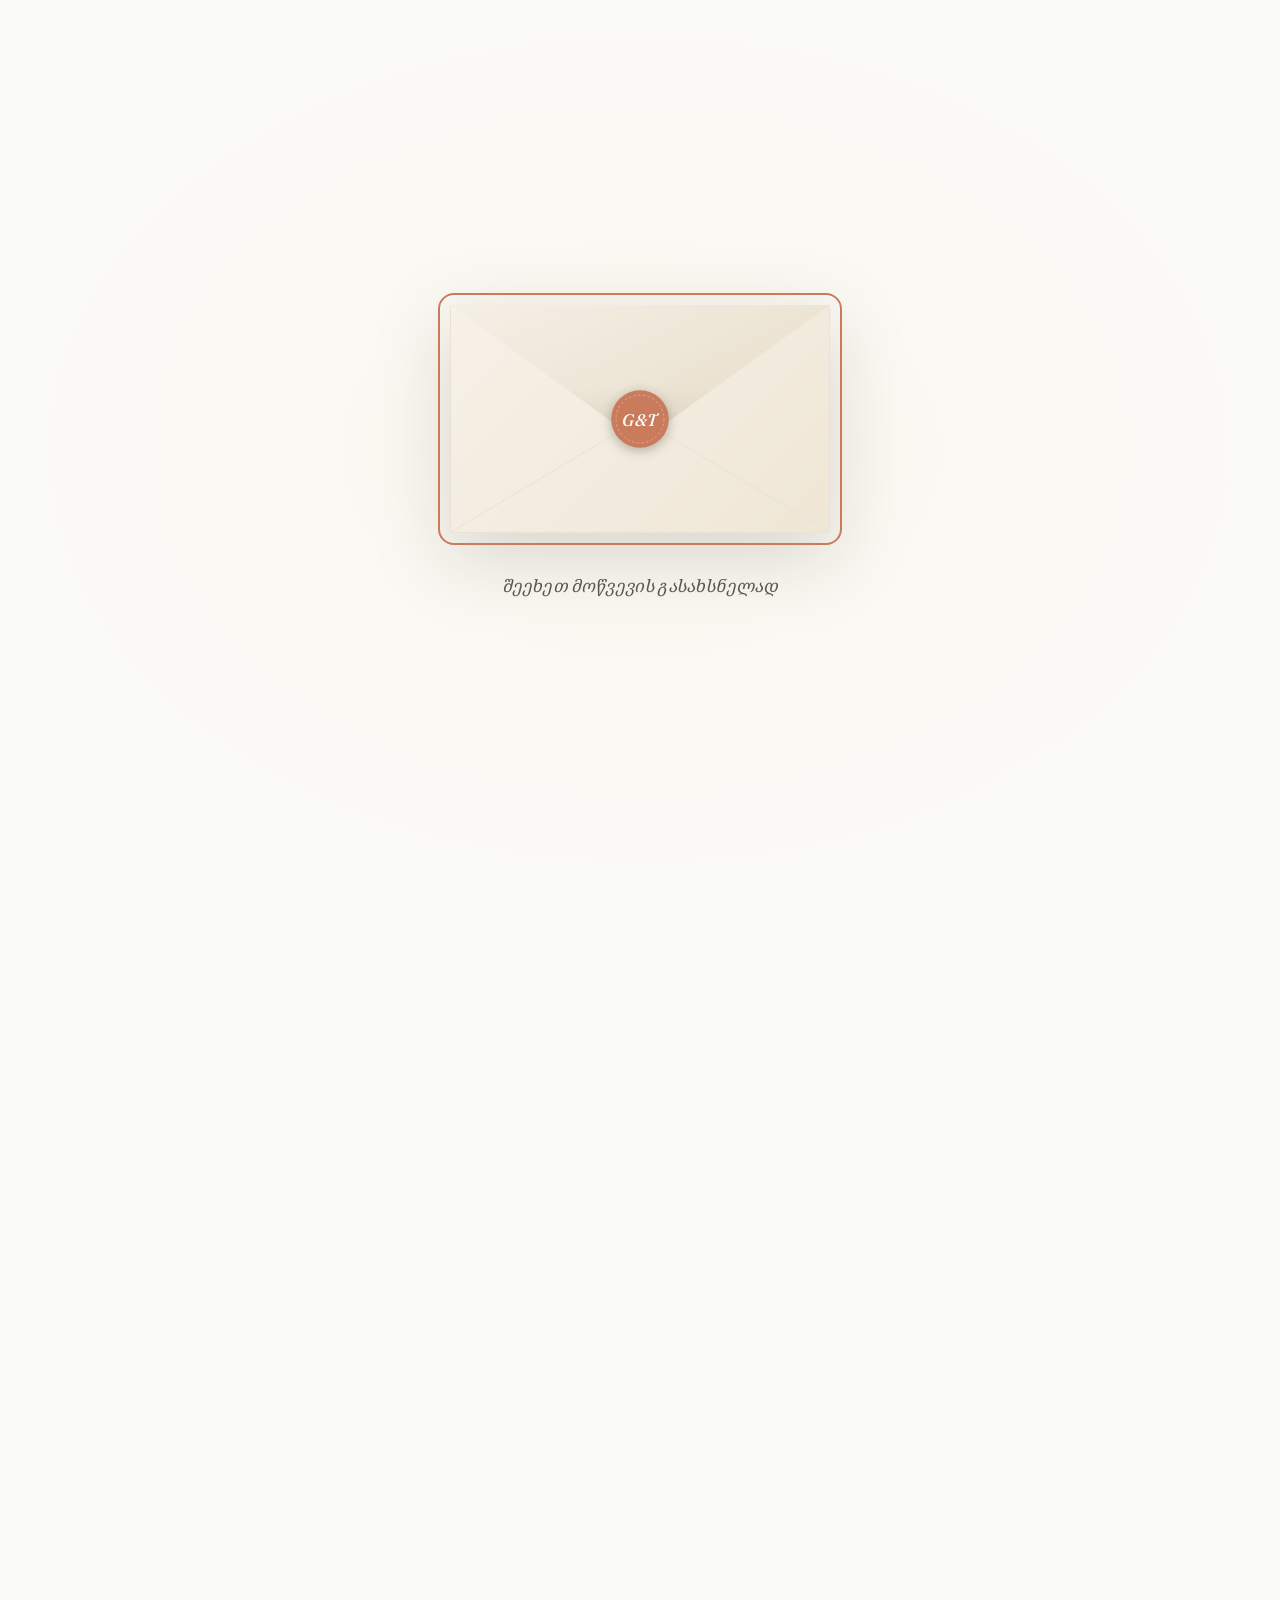
==== index.html @ 599dc73e "feat(toss-scene): bouquet shrinks as it flies (distance effect) Nested group: outer animates motion " ====
<!DOCTYPE html>
<html lang="ka">
<head>
  <meta charset="UTF-8" />
  <meta name="viewport" content="width=device-width, initial-scale=1, viewport-fit=cover" />
  <title>გიორგი & თამარი — 12 ივლისი 2026</title>
  <meta name="description" content="გიორგი და თამარი გიწვევენ ქორწილში — 12 ივლისი, 2026, საქართველო." />
  <meta name="theme-color" content="#FAFAF7" />

  <link rel="preconnect" href="https://fonts.googleapis.com" />
  <link rel="preconnect" href="https://fonts.gstatic.com" crossorigin />
  <link rel="preload" as="style" href="css/fonts.css" />
  <link rel="stylesheet" href="css/fonts.css" />
  <link rel="stylesheet" href="css/styles.css" />
</head>
<body class="is-sealed">
  <div id="envelope-intro" class="envelope-intro" role="dialog" aria-modal="true" aria-labelledby="envelope-hint">
    <div class="envelope-intro__stage">
      <button id="envelope-open" class="envelope" type="button" aria-label="გახსენით მოწვევა">
        <span class="envelope__back" aria-hidden="true">
          <svg class="envelope__seams" viewBox="0 0 300 200" preserveAspectRatio="none">
            <line x1="0" y1="200" x2="150" y2="100" stroke="#E8E2D8" stroke-width="1.2" />
            <line x1="300" y1="200" x2="150" y2="100" stroke="#E8E2D8" stroke-width="1.2" />
          </svg>
        </span>
        <span class="envelope__flap" aria-hidden="true">
          <span class="envelope__flap-shadow"></span>
        </span>
        <span class="envelope__seal" aria-hidden="true">
          <svg viewBox="0 0 60 60">
            <circle cx="30" cy="30" r="24" fill="#C97B5C" />
            <circle cx="30" cy="30" r="20" fill="none" stroke="rgba(250, 250, 247, 0.45)" stroke-width="0.6" stroke-dasharray="2 2" />
            <text x="30" y="36" text-anchor="middle" fill="#FAFAF7" font-family="Fraunces, 'Noto Serif Georgian', serif" font-size="14" font-style="italic" font-weight="500" letter-spacing="0.5">G&amp;T</text>
          </svg>
        </span>
      </button>
      <p id="envelope-hint" class="envelope__hint serif-display">შეეხეთ მოწვევის გასახსნელად</p>
    </div>
  </div>

  <div id="loader" class="loader" aria-hidden="true">
    <svg class="loader__monogram" viewBox="0 0 120 60" aria-hidden="true">
      <text x="60" y="44" text-anchor="middle"
            font-family="Fraunces, 'Noto Serif Georgian', serif"
            font-size="38" font-style="italic" letter-spacing="1"
            fill="currentColor">G &amp; T</text>
    </svg>
  </div>

  <button id="music-toggle" class="music-toggle" type="button"
          aria-pressed="false" aria-label="ფონური მუსიკის ჩართვა">
    <svg class="music-toggle__icon music-toggle__icon--play" viewBox="0 0 24 24" aria-hidden="true">
      <path d="M8 5v14l11-7z" fill="currentColor" />
    </svg>
    <svg class="music-toggle__icon music-toggle__icon--pause" viewBox="0 0 24 24" aria-hidden="true">
      <rect x="6" y="5" width="4" height="14" fill="currentColor" />
      <rect x="14" y="5" width="4" height="14" fill="currentColor" />
    </svg>
  </button>
  <div id="music-tooltip" class="music-tooltip" role="status">
    მუსიკის ჩასართავად შეეხეთ ♪
  </div>

  <main>
    <section id="hero" class="hero">
      <svg class="hero__arch" viewBox="0 0 200 320" aria-hidden="true"
           fill="none" stroke="currentColor" stroke-width="1.2"
           stroke-linecap="round" stroke-linejoin="round" preserveAspectRatio="xMidYMid meet">
        <path class="arch__line" d="M 10 320 L 10 100 Q 10 10, 100 10 Q 190 10, 190 100 L 190 320" />
        <g class="arch__vine">
          <g class="vine__leaf" style="--i:0"><path d="M 10 295 Q 4 290, 0 285 Q 6 295, 10 295" /></g>
          <g class="vine__leaf" style="--i:1"><path d="M 10 270 Q 16 264, 21 261 Q 14 271, 10 270" /></g>
          <g class="vine__flower" style="--i:2"><circle cx="6" cy="240" r="3"/><circle class="dot" cx="6" cy="240" r="1.2"/></g>
          <g class="vine__leaf" style="--i:3"><path d="M 10 215 Q 16 209, 21 206 Q 14 216, 10 215" /></g>
          <g class="vine__leaf" style="--i:4"><path d="M 10 190 Q 4 185, 0 180 Q 6 190, 10 190" /></g>
          <g class="vine__leaf" style="--i:5"><path d="M 10 160 Q 16 154, 21 151 Q 14 161, 10 160" /></g>
          <g class="vine__flower" style="--i:6"><circle cx="6" cy="135" r="2.5"/><circle class="dot" cx="6" cy="135" r="1"/></g>
          <g class="vine__leaf" style="--i:7"><path d="M 12 108 Q 6 103, 2 100 Q 8 110, 12 108" /></g>
          <g class="vine__leaf" style="--i:8"><path d="M 22 78 Q 16 75, 11 73 Q 19 82, 22 78" /></g>
          <g class="vine__flower" style="--i:9"><circle cx="38" cy="50" r="2.8"/><circle class="dot" cx="38" cy="50" r="1.1"/></g>
          <g class="vine__leaf" style="--i:10"><path d="M 60 28 Q 53 22, 50 18 Q 58 28, 60 28" /></g>
          <g class="vine__flower" style="--i:11"><circle cx="80" cy="12" r="2.5"/><circle class="dot" cx="80" cy="12" r="1"/></g>
          <g class="vine__flower" style="--i:12"><circle cx="100" cy="5" r="4"/><circle class="dot" cx="100" cy="5" r="1.8"/></g>
          <g class="vine__flower" style="--i:13"><circle cx="120" cy="12" r="2.5"/><circle class="dot" cx="120" cy="12" r="1"/></g>
          <g class="vine__leaf" style="--i:14"><path d="M 140 28 Q 147 22, 150 18 Q 142 28, 140 28" /></g>
          <g class="vine__flower" style="--i:15"><circle cx="162" cy="50" r="2.8"/><circle class="dot" cx="162" cy="50" r="1.1"/></g>
          <g class="vine__leaf" style="--i:16"><path d="M 178 78 Q 184 75, 189 73 Q 181 82, 178 78" /></g>
          <g class="vine__leaf" style="--i:17"><path d="M 188 108 Q 194 103, 198 100 Q 192 110, 188 108" /></g>
          <g class="vine__flower" style="--i:18"><circle cx="194" cy="135" r="2.5"/><circle class="dot" cx="194" cy="135" r="1"/></g>
          <g class="vine__leaf" style="--i:19"><path d="M 190 160 Q 184 154, 179 151 Q 186 161, 190 160" /></g>
          <g class="vine__leaf" style="--i:20"><path d="M 190 190 Q 196 185, 200 180 Q 194 190, 190 190" /></g>
          <g class="vine__leaf" style="--i:21"><path d="M 190 215 Q 184 209, 179 206 Q 186 216, 190 215" /></g>
          <g class="vine__flower" style="--i:22"><circle cx="194" cy="240" r="3"/><circle class="dot" cx="194" cy="240" r="1.2"/></g>
          <g class="vine__leaf" style="--i:23"><path d="M 190 270 Q 184 264, 179 261 Q 186 271, 190 270" /></g>
          <g class="vine__leaf" style="--i:24"><path d="M 190 295 Q 196 290, 200 285 Q 194 295, 190 295" /></g>
        </g>
      </svg>
      <svg class="hero__sprig hero__sprig--tl" viewBox="0 0 60 60" aria-hidden="true"
           fill="none" stroke="currentColor" stroke-width="1" stroke-linecap="round" stroke-linejoin="round">
        <!-- stem from top-left corner diagonal -->
        <path class="leaf" d="M 4 4 Q 18 18, 32 32" />
        <!-- leaves alternating along stem -->
        <path class="leaf" d="M 12 12 Q 9 6, 16 6 Q 14 14, 12 12" />
        <path class="leaf" d="M 18 18 Q 24 15, 24 22 Q 16 22, 18 18" />
        <path class="leaf" d="M 24 24 Q 21 18, 28 18 Q 26 26, 24 24" />
        <!-- small flower at end -->
        <circle cx="34" cy="34" r="1.5" fill="currentColor" />
        <ellipse cx="38" cy="34" rx="2" ry="1.5" />
        <ellipse cx="30" cy="34" rx="2" ry="1.5" />
        <ellipse cx="34" cy="30" rx="1.5" ry="2" />
        <ellipse cx="34" cy="38" rx="1.5" ry="2" />
      </svg>
      <svg class="hero__sprig hero__sprig--br" viewBox="0 0 60 60" aria-hidden="true"
           fill="none" stroke="currentColor" stroke-width="1" stroke-linecap="round" stroke-linejoin="round">
        <path class="leaf" d="M 4 4 Q 18 18, 32 32" />
        <path class="leaf" d="M 12 12 Q 9 6, 16 6 Q 14 14, 12 12" />
        <path class="leaf" d="M 18 18 Q 24 15, 24 22 Q 16 22, 18 18" />
        <path class="leaf" d="M 24 24 Q 21 18, 28 18 Q 26 26, 24 24" />
        <circle cx="34" cy="34" r="1.5" fill="currentColor" />
        <ellipse cx="38" cy="34" rx="2" ry="1.5" />
        <ellipse cx="30" cy="34" rx="2" ry="1.5" />
        <ellipse cx="34" cy="30" rx="1.5" ry="2" />
        <ellipse cx="34" cy="38" rx="1.5" ry="2" />
      </svg>

      <p class="microcopy hero__kicker">გიწვევთ ჩვენს ქორწილში</p>

      <svg class="hero__couple" viewBox="0 0 220 300" aria-hidden="true">
        <defs>
          <linearGradient id="gownGrad" x1="0" y1="0" x2="0" y2="1">
            <stop offset="0%"  stop-color="#F3CFC6" />
            <stop offset="55%" stop-color="#E89B8B" />
            <stop offset="100%" stop-color="#F6E6E0" />
          </linearGradient>
          <linearGradient id="suitGrad" x1="0" y1="0" x2="0" y2="1">
            <stop offset="0%"  stop-color="#7B5C82" />
            <stop offset="100%" stop-color="#4A3650" />
          </linearGradient>
          <linearGradient id="robeGrad" x1="0" y1="0" x2="0" y2="1">
            <stop offset="0%"  stop-color="#8A3A4A" />
            <stop offset="100%" stop-color="#4E1F2C" />
          </linearGradient>
          <linearGradient id="mitreGrad" x1="0" y1="0" x2="0" y2="1">
            <stop offset="0%"  stop-color="#F0C26A" />
            <stop offset="100%" stop-color="#D98A2B" />
          </linearGradient>
        </defs>

        <!-- soft floor shadow -->
        <ellipse class="hc-floor" cx="112" cy="288" rx="78" ry="7" />

        <!-- ── BRIDE (right) ── -->
        <path class="hc-veil" d="M150 66 C180 98 186 200 173 287 L150 287 C158 200 156 112 145 80 Z" />
        <path class="hc-gown" d="M128 100 C117 105 115 152 101 287 L183 287 C170 152 163 105 152 100 Z" />
        <path class="hc-gown" d="M129 90 C123 93 121 110 126 123 L154 123 C159 110 157 93 151 90 Z" />
        <rect class="hc-skin" x="135" y="80" width="10" height="13" rx="4" />
        <circle class="hc-head" cx="140" cy="69" r="14" />
        <path class="hc-hair" d="M125 70 C125 51 132 44 140 44 C149 44 156 52 155 70 C152 59 147 54 140 54 C133 54 128 61 125 70 Z" />
        <path class="hc-hair" d="M126 67 C117 102 120 165 131 205 C126 165 126 108 135 72 Z" />

        <!-- ── GROOM (left) ── -->
        <path class="hc-suit-dark" d="M63 186 L65 286 L83 286 L84 206 L85 286 L103 286 L105 186 Z" />
        <ellipse class="hc-shoe" cx="72" cy="287" rx="10" ry="4.5" />
        <ellipse class="hc-shoe" cx="96" cy="287" rx="10" ry="4.5" />
        <path class="hc-suit" d="M62 188 C56 152 60 106 72 97 L96 97 C108 106 112 152 106 188 Z" />
        <path class="hc-shirt" d="M78 99 L84 142 L90 99 Z" />
        <rect class="hc-skin" x="79" y="82" width="10" height="13" rx="4" />
        <circle class="hc-head" cx="84" cy="70" r="15" />
        <path class="hc-hair" d="M67 70 C67 51 74 44 84 44 C94 44 101 52 101 69 C98 58 93 53 84 53 C75 53 69 60 67 70 Z" />
        <!-- bowtie -->
        <path class="hc-tie" d="M77 101 L71 105 L77 109 Z" />
        <path class="hc-tie" d="M91 101 L97 105 L91 109 Z" />
        <circle class="hc-tie" cx="84" cy="105" r="2.4" />

        <!-- groom's near arm reaching toward bride -->
        <path class="hc-suit" d="M101 104 C112 116 118 134 114 150 L106 150 C108 134 102 118 96 110 Z" />
        <circle class="hc-skin" cx="111" cy="151" r="4.5" />

        <!-- ── BOUQUET (between them) ── -->
        <g class="hc-bouquet">
          <path class="hc-stem" d="M120 152 L116 178" />
          <path class="hc-leaf" d="M120 160 Q112 158 108 152" />
          <path class="hc-leaf" d="M122 166 Q130 164 134 158" />
          <circle class="hc-pf" cx="120" cy="150" r="6.5" />
          <circle class="hc-ps" cx="112" cy="148" r="4.5" />
          <circle class="hc-pb" cx="128" cy="148" r="4.5" />
          <circle class="hc-pp" cx="116" cy="142" r="4" />
          <circle class="hc-pa" cx="124" cy="143" r="4" />
          <circle class="hc-ps" cx="122" cy="156" r="3.6" />
        </g>
      </svg>

      <h1 class="hero__names" aria-label="გიორგი & თამარი">
        <span class="hero__name" data-cascade>გიორგი</span>
        <span class="hero__amp" aria-hidden="true">&amp;</span>
        <span class="hero__name" data-cascade>თამარი</span>
      </h1>
      <p class="microcopy hero__date">12 . 07 . 2026 — საქართველო</p>
      <div class="hero__scrollhint" aria-hidden="true">
        <span class="hero__line"></span>
        <svg viewBox="0 0 16 16" width="16" height="16" fill="none" stroke="currentColor" stroke-width="1.25">
          <path d="M8 3v9M4 9l4 4 4-4" />
        </svg>
      </div>
    </section>
    <section id="welcome" class="welcome section--alt">
      <hr class="divider-hair reveal" />
      <p class="welcome__sentence serif-display reveal">
        ჩვენთვის უდიდესი სიხარული იქნება, თუ ჩვენი ცხოვრების ამ მნიშვნელოვან დღეს ჩვენთან ერთად აღნიშნავთ.
      </p>
      <svg class="welcome__botanical reveal" viewBox="0 0 96 32" aria-hidden="true"
           fill="none" stroke="currentColor" stroke-width="1" stroke-linecap="round" stroke-linejoin="round">
        <path d="M 8 16 Q 48 16, 88 16" />
        <path class="leaf" d="M 22 16 Q 22 9, 30 9 Q 30 16, 22 16" />
        <path class="leaf" d="M 30 16 Q 30 23, 38 23 Q 38 16, 30 16" />
        <path class="leaf" d="M 42 16 Q 42 8, 52 8 Q 52 16, 42 16" />
        <path class="leaf" d="M 52 16 Q 52 24, 62 24 Q 62 16, 52 16" />
        <path class="leaf" d="M 64 16 Q 64 10, 72 10 Q 72 16, 64 16" />
        <path class="leaf" d="M 72 16 Q 72 22, 80 22 Q 80 16, 72 16" />
        <circle cx="8" cy="16" r="1.2" fill="currentColor" />
        <circle cx="88" cy="16" r="1.2" fill="currentColor" />
      </svg>
      <hr class="divider-hair reveal" />
    </section>
    <section id="countdown" class="countdown section--alt">
      <p class="microcopy reveal" style="text-align: center; margin: 0 0 32px;">ჯვრისწერამდე დარჩა</p>
      <div class="countdown__grid" aria-live="off">
        <div class="countdown__cell">
          <span class="countdown__value" data-cd="days">--</span>
          <span class="countdown__label microcopy">დღე</span>
        </div>
        <div class="countdown__cell">
          <span class="countdown__value" data-cd="hours">--</span>
          <span class="countdown__label microcopy">საათი</span>
        </div>
        <div class="countdown__cell">
          <span class="countdown__value" data-cd="mins">--</span>
          <span class="countdown__label microcopy">წუთი</span>
        </div>
        <div class="countdown__cell">
          <span class="countdown__value" data-cd="secs">--</span>
          <span class="countdown__label microcopy">წამი</span>
        </div>
      </div>
    </section>
    <!--
    <section id="story" class="story">
      <h2 class="section-title reveal">ჩვენი ისტორია</h2>
      <svg class="ornament-fleuron reveal" viewBox="0 0 160 20" aria-hidden="true"
           fill="none" stroke="currentColor" stroke-width="1" stroke-linecap="round" stroke-linejoin="round">
        <line x1="6" y1="10" x2="60" y2="10" />
        <line x1="100" y1="10" x2="154" y2="10" />
        <path d="M 55 10 Q 58 7, 62 10" />
        <path d="M 55 10 Q 58 13, 62 10" />
        <path d="M 105 10 Q 102 7, 98 10" />
        <path d="M 105 10 Q 102 13, 98 10" />
        <ellipse cx="80" cy="3" rx="2" ry="3.5" />
        <ellipse cx="74" cy="7" rx="2" ry="3.5" transform="rotate(-72 74 7)" />
        <ellipse cx="74" cy="13" rx="2" ry="3.5" transform="rotate(-144 74 13)" />
        <ellipse cx="86" cy="13" rx="2" ry="3.5" transform="rotate(144 86 13)" />
        <ellipse cx="86" cy="7" rx="2" ry="3.5" transform="rotate(72 86 7)" />
        <circle cx="80" cy="10" r="1.2" fill="currentColor" />
      </svg>

      <article class="story__chapter" data-chapter="1">
        <div class="story__media reveal">
          <div class="story__image-wrap">
            <img class="story__image" src="image/story-01.webp" alt="" width="520" height="650" loading="lazy" />
          </div>
        </div>
        <div class="story__text reveal">
          <p class="microcopy">Chapter 01 — პირველი შეხვედრა</p>
          <h3 class="serif-display story__headline">სადაც ყველაფერი დაიწყო</h3>
          <p class="story__body">აქ მოვა ჩვენი პირველი შეხვედრის მოკლე ისტორია. ორი წინადადება საკმარისია — დანარჩენი ფოტოს დარჩება.</p>
        </div>
      </article>

      <article class="story__chapter" data-chapter="2">
        <div class="story__text reveal">
          <p class="microcopy">Chapter 02 — პირველი თარიღი</p>
          <h3 class="serif-display story__headline">პირველი საღამო</h3>
          <p class="story__body">პირველი თარიღი იყო ისეთი, რომელიც დიდხანს გვახსოვს. ღამეც გრძელი იყო და სიცილიც.</p>
        </div>
        <div class="story__media reveal">
          <div class="story__image-wrap">
            <img class="story__image" src="image/story-02.webp" alt="" width="520" height="650" loading="lazy" />
          </div>
        </div>
      </article>

      <article class="story__chapter" data-chapter="3">
        <div class="story__media reveal">
          <div class="story__image-wrap">
            <img class="story__image" src="image/story-03.webp" alt="" width="520" height="650" loading="lazy" />
          </div>
        </div>
        <div class="story__text reveal">
          <p class="microcopy">Chapter 03 — წინადადება</p>
          <h3 class="serif-display story__headline">და მერე — „კი"</h3>
          <p class="story__body">წინადადება მოულოდნელად მოვიდა, თუმცა მისი პასუხი — დაუყოვნებლივ.</p>
        </div>
      </article>

      <article class="story__chapter" data-chapter="4">
        <div class="story__text reveal">
          <p class="microcopy">Chapter 04 — და აი, აქამდე მოვედით</p>
          <h3 class="serif-display story__headline">და აქედან ერთად</h3>
          <p class="story__body">დღეს გვინდა ეს მნიშვნელოვანი დღე თქვენთან, ჩვენთვის ყველაზე ახლობელ ხალხთან გავიზიაროთ.</p>
        </div>
        <div class="story__media reveal">
          <div class="story__image-wrap">
            <img class="story__image" src="image/story-04.webp" alt="" width="520" height="650" loading="lazy" />
          </div>
        </div>
      </article>
    </section>
    -->
    <section id="events" class="events section--alt">
      <h2 class="section-title reveal">12 ივლისი, 2026</h2>
      <svg class="ornament-fleuron reveal" viewBox="0 0 160 20" aria-hidden="true"
           fill="none" stroke="currentColor" stroke-width="1" stroke-linecap="round" stroke-linejoin="round">
        <line x1="6" y1="10" x2="60" y2="10" />
        <line x1="100" y1="10" x2="154" y2="10" />
        <path d="M 55 10 Q 58 7, 62 10" />
        <path d="M 55 10 Q 58 13, 62 10" />
        <path d="M 105 10 Q 102 7, 98 10" />
        <path d="M 105 10 Q 102 13, 98 10" />
        <ellipse cx="80" cy="3" rx="2" ry="3.5" />
        <ellipse cx="74" cy="7" rx="2" ry="3.5" transform="rotate(-72 74 7)" />
        <ellipse cx="74" cy="13" rx="2" ry="3.5" transform="rotate(-144 74 13)" />
        <ellipse cx="86" cy="13" rx="2" ry="3.5" transform="rotate(144 86 13)" />
        <ellipse cx="86" cy="7" rx="2" ry="3.5" transform="rotate(72 86 7)" />
        <circle cx="80" cy="10" r="1.2" fill="currentColor" />
      </svg>

      <div class="events__grid">
        <article class="event reveal">
          <p class="microcopy event__label">ჯვრისწერა</p>
          <div class="event__scene">
          <svg class="ceremony-scene" viewBox="0 0 280 200" aria-hidden="true">
            <!-- soft floor -->
            <ellipse class="hc-floor" cx="150" cy="192" rx="120" ry="5" />

            <!-- ── BRIDE ── -->
            <path class="hc-veil" d="M104 46 C124 74 128 150 119 190 L104 190 C109 150 108 82 100 60 Z" />
            <path class="hc-gown" d="M86 80 C78 84 76 124 67 190 L125 190 C116 124 106 84 96 80 Z" />
            <path class="hc-gown" d="M87 72 C83 74 81 90 85 100 L107 100 C111 90 108 74 103 72 Z" />
            <rect class="hc-skin" x="91" y="57" width="9" height="9" rx="3" />
            <circle class="hc-head" cx="96" cy="46" r="11" />
            <path class="hc-hair" d="M85 46 C85 32 90 26 96 26 C103 26 108 33 107 46 C104 37 100 33 96 33 C90 33 87 39 85 46 Z" />
            <path class="hc-hair" d="M85 44 C78 74 80 128 88 156 C84 128 84 86 92 48 Z" />

            <!-- ── GROOM ── -->
            <path class="hc-suit-dark" d="M44 150 L46 190 L57 190 L58 166 L59 190 L70 190 L72 150 Z" />
            <ellipse class="hc-shoe" cx="51" cy="191" rx="7" ry="3.2" />
            <ellipse class="hc-shoe" cx="65" cy="191" rx="7" ry="3.2" />
            <path class="hc-suit" d="M43 152 C38 122 41 84 51 77 L65 77 C75 84 78 122 73 152 Z" />
            <path class="hc-shirt" d="M54 79 L58 110 L62 79 Z" />
            <rect class="hc-skin" x="53" y="57" width="10" height="9" rx="3" />
            <circle class="hc-head" cx="58" cy="46" r="12" />
            <path class="hc-hair" d="M46 46 C46 32 51 26 58 26 C65 26 70 33 70 45 C67 36 63 32 58 32 C52 32 48 38 46 46 Z" />
            <path class="hc-tie" d="M53 80 L48 84 L53 88 Z" />
            <path class="hc-tie" d="M63 80 L68 84 L63 88 Z" />
            <circle class="hc-tie" cx="58" cy="84" r="2" />

            <!-- bride's bouquet held between them -->
            <g class="scene-bouquet">
              <path class="hc-stem" d="M84 118 L81 136" />
              <path class="hc-leaf" d="M84 124 Q78 122 74 117" />
              <circle class="hc-pf" cx="84" cy="116" r="5" />
              <circle class="hc-ps" cx="78" cy="114" r="3.4" />
              <circle class="hc-pb" cx="90" cy="114" r="3.4" />
              <circle class="hc-pp" cx="82" cy="110" r="2.8" />
              <circle class="hc-pa" cx="88" cy="119" r="2.8" />
            </g>

            <!-- ── PRIEST (მამაო) ── -->
            <path class="hc-robe" d="M201 82 C197 84 193 124 189 190 L243 190 C239 124 235 84 231 82 Z" />
            <rect class="hc-stole" x="213" y="84" width="6" height="104" rx="1" />
            <path class="hc-mitre" d="M199 48 L216 14 L233 48 Z" />
            <line class="hc-cross-dark" x1="216" y1="40" x2="216" y2="22" />
            <line class="hc-cross-dark" x1="209" y1="30" x2="223" y2="30" />
            <circle class="hc-head" cx="216" cy="58" r="11" />
            <path class="hc-beard" d="M207 66 C205 92 211 116 216 124 C221 116 227 92 225 66 C222 72 210 72 207 66 Z" />
            <line class="hc-cross-gold" x1="216" y1="116" x2="216" y2="148" />
            <line class="hc-cross-gold" x1="208" y1="130" x2="224" y2="130" />
            <circle class="hc-hand" cx="209" cy="150" r="2.6" />
            <circle class="hc-hand" cx="223" cy="150" r="2.6" />
          </svg>
          </div>
          <p class="event__time serif-display">15:00</p>
          <p class="event__venue">წმ. ილია მართლის ტაძარი</p>
          <p class="event__city">საგურამო</p>
          <a class="event__map" href="https://maps.app.goo.gl/Hjb79ozCgQ8ew2n46" target="_blank" rel="noopener">
            <span>რუკაზე ნახვა</span>
            <span aria-hidden="true">→</span>
          </a>
        </article>

        <div class="events__divider" aria-hidden="true"></div>

        <article class="event reveal">
          <p class="microcopy event__label">ქორწილი</p>
          <div class="event__scene">
          <svg class="toss-scene" viewBox="0 0 480 240" aria-hidden="true">
            <line class="toss__ground" x1="20" y1="232" x2="460" y2="232" />

            <!-- BRIDE (front view, tossing back over her shoulder) — filled hero-style -->
            <g class="toss__bride">
              <path class="hc-veil" d="M58 82 C38 122 32 196 36 232 L52 232 C55 196 52 116 60 88 Z" />
              <!-- long hair falling down both sides (behind head) -->
              <path class="hc-hair" d="M45 70 C39 110 43 150 51 154 C47 120 49 94 58 86 C67 94 69 120 65 154 C73 150 77 110 71 70 C68 58 48 58 45 70 Z" />
              <path class="hc-gown" d="M42 104 C34 148 28 200 32 232 L84 232 C82 200 76 148 70 104 Z" />
              <path class="hc-gown" d="M48 106 C46 90 50 82 58 82 C66 82 70 90 68 106 Z" />
              <!-- face (front) -->
              <circle class="hc-head" cx="58" cy="70" r="11" />
              <!-- fringe over the top of the head -->
              <path class="hc-hair" d="M47 71 C47 55 52 49 58 49 C64 49 69 55 69 71 C66 61 62 58 58 58 C54 58 50 62 47 71 Z" />
              <!-- raised arm tossing back over the shoulder + bouquet hand -->
              <path class="hc-skin" d="M70 100 C82 78 87 52 90 33 L94 35 C91 56 85 84 77 104 Z" />
              <circle class="hc-skin" cx="91" cy="33" r="3.5" />
            </g>

            <!-- BOUQUET (animated along arc via SMIL) -->
            <g class="toss__bouquet">
              <animateMotion
                dur="4s"
                repeatCount="indefinite"
                path="M 90 32 Q 230 -55, 370 92"
                rotate="auto"
                keyTimes="0;0.78;0.95;1"
                keyPoints="0;1;1;0"
                calcMode="linear" />
              <animate
                attributeName="opacity"
                values="1;1;1;0;0;1"
                keyTimes="0;0.78;0.82;0.92;0.99;1"
                dur="4s"
                repeatCount="indefinite" />
              <!-- inner group only scales: big near the bride, shrinks as it flies away -->
              <g>
                <animateTransform
                  attributeName="transform"
                  type="scale"
                  values="1.7;0.45;0.45;1.7"
                  keyTimes="0;0.78;0.95;1"
                  dur="4s"
                  repeatCount="indefinite" />
                <circle class="toss__petal" r="5" />
                <circle class="toss__petal" cx="-4" cy="-2" r="3.2" />
                <circle class="toss__petal" cx="4" cy="-2" r="3.2" />
                <circle class="toss__petal" cx="0" cy="-5" r="2.8" />
                <circle class="toss__petal" cx="-2" cy="3" r="2.6" />
                <circle class="toss__petal" cx="3" cy="3" r="2.6" />
                <path class="toss__leaf" d="M -6 1 L -9 -2" />
                <path class="toss__leaf" d="M 6 2 L 9 -1" />
              </g>
            </g>

            <!-- CATCHERS (3 filled, colourful guests reaching up) -->
            <g class="toss__catcher" style="--i:0">
              <path class="cat-gown-a" d="M304 148 C300 182 294 232 294 232 L342 232 C342 200 336 182 332 148 Z" />
              <path class="hc-skin" d="M306 150 C301 112 306 90 311 85 L314 88 C309 98 310 124 311 150 Z" />
              <path class="hc-skin" d="M330 150 C335 112 330 90 325 85 L322 88 C327 98 326 124 325 150 Z" />
              <circle class="hc-hand" cx="311" cy="84" r="2.6" />
              <circle class="hc-hand" cx="325" cy="84" r="2.6" />
              <circle class="hc-head" cx="318" cy="120" r="9" />
              <path class="hc-hair" d="M309 120 C309 108 313 104 318 104 C323 104 327 109 327 120 C324 113 312 113 309 120 Z" />
            </g>

            <g class="toss__catcher" style="--i:1">
              <path class="cat-gown-b" d="M364 150 C360 184 354 232 354 232 L402 232 C402 200 396 184 392 150 Z" />
              <path class="hc-skin" d="M367 152 C362 116 367 96 372 91 L375 94 C370 104 371 128 372 152 Z" />
              <path class="hc-skin" d="M389 152 C394 116 389 96 384 91 L381 94 C386 104 385 128 384 152 Z" />
              <circle class="hc-hand" cx="372" cy="90" r="2.4" />
              <circle class="hc-hand" cx="384" cy="90" r="2.4" />
              <circle class="hc-head" cx="378" cy="123" r="8" />
              <path class="hc-hair" d="M370 123 C370 112 374 108 378 108 C382 108 386 112 386 123 C383 117 373 117 370 123 Z" />
            </g>

            <g class="toss__catcher" style="--i:2">
              <path class="cat-gown-c" d="M419 148 C415 180 409 232 409 232 L457 232 C457 200 451 180 447 148 Z" />
              <path class="hc-skin" d="M421 150 C416 112 421 90 426 85 L429 88 C424 98 425 124 426 150 Z" />
              <path class="hc-skin" d="M445 150 C450 112 445 90 440 85 L437 88 C442 98 441 124 440 150 Z" />
              <circle class="hc-hand" cx="426" cy="84" r="2.6" />
              <circle class="hc-hand" cx="440" cy="84" r="2.6" />
              <circle class="hc-head" cx="433" cy="120" r="9" />
              <path class="hc-hair" d="M424 120 C424 108 428 104 433 104 C438 104 442 109 442 120 C439 113 427 113 424 120 Z" />
            </g>
          </svg>
          </div>
          <p class="event__time serif-display">19:00</p>
          <p class="event__venue">რესტორანი ბაგინეთი</p>
          <p class="event__city">მცხეთა</p>
          <a class="event__map" href="https://maps.app.goo.gl/xgGkoSygaK6BY4sy6" target="_blank" rel="noopener">
            <span>რუკაზე ნახვა</span>
            <span aria-hidden="true">→</span>
          </a>
        </article>
      </div>
    </section>
    <section id="rsvp" class="rsvp">
      <div class="rsvp__inner">
        <h2 class="section-title reveal">იქნებით ჩვენთან?</h2>
        <svg class="ornament-fleuron reveal" viewBox="0 0 160 20" aria-hidden="true"
             fill="none" stroke="currentColor" stroke-width="1" stroke-linecap="round" stroke-linejoin="round">
          <line x1="6" y1="10" x2="60" y2="10" />
          <line x1="100" y1="10" x2="154" y2="10" />
          <path d="M 55 10 Q 58 7, 62 10" />
          <path d="M 55 10 Q 58 13, 62 10" />
          <path d="M 105 10 Q 102 7, 98 10" />
          <path d="M 105 10 Q 102 13, 98 10" />
          <ellipse cx="80" cy="3" rx="2" ry="3.5" />
          <ellipse cx="74" cy="7" rx="2" ry="3.5" transform="rotate(-72 74 7)" />
          <ellipse cx="74" cy="13" rx="2" ry="3.5" transform="rotate(-144 74 13)" />
          <ellipse cx="86" cy="13" rx="2" ry="3.5" transform="rotate(144 86 13)" />
          <ellipse cx="86" cy="7" rx="2" ry="3.5" transform="rotate(72 86 7)" />
          <circle cx="80" cy="10" r="1.2" fill="currentColor" />
        </svg>
        <p class="rsvp__sub reveal serif-display">თქვენი სტუმრობა ჩვენთვის <em>უდიდესი საჩუქარი</em> იქნება</p>

        <form id="rsvp-form" class="rsvp__form reveal" novalidate>
          <label class="rsvp__label" for="rsvp-name">სახელი და გვარი</label>
          <input id="rsvp-name" name="name" type="text" class="rsvp__input"
                 required maxlength="80" autocomplete="name" />
          <p id="rsvp-name-help" class="rsvp__help microcopy" aria-live="polite"></p>

          <div class="rsvp__actions">
            <button type="submit" class="btn btn--solid" data-attending="true">
              <span class="btn__label">დიახ, აუცილებლად</span>
              <span class="btn__spinner" aria-hidden="true"></span>
            </button>
            <button type="submit" class="btn btn--outline" data-attending="false">
              <span class="btn__label">სამწუხაროდ, ვერ მოვალ</span>
              <span class="btn__spinner" aria-hidden="true"></span>
            </button>
          </div>
        </form>

        <div id="rsvp-success" class="rsvp__success" hidden aria-live="polite">
          <svg class="rsvp__check" viewBox="0 0 48 48" aria-hidden="true">
            <circle cx="24" cy="24" r="22" fill="none" stroke="currentColor" stroke-width="1.5" />
            <path d="M14 25 L21 32 L34 17" fill="none" stroke="currentColor" stroke-width="2" stroke-linecap="round" stroke-linejoin="round" />
          </svg>
          <p class="rsvp__success-title serif-display">გმადლობთ, <span data-name></span>!</p>
          <p class="rsvp__success-body">თქვენი პასუხი მიღებულია.</p>
          <!-- text is replaced at runtime depending on attendance (rsvp.js) -->
        </div>

        <div id="rsvp-error" class="rsvp__error" hidden role="alert">
          <p>სამწუხაროდ, პასუხის გაგზავნა ვერ მოხერხდა. გთხოვთ, სცადოთ ხელახლა.</p>
        </div>
      </div>
    </section>
  </main>

  <footer id="footer" class="footer">
    <div class="footer__inner reveal">
      <div class="footer__crown">
        <svg class="footer__branch footer__branch--left" viewBox="0 0 80 24" aria-hidden="true"
             fill="none" stroke="currentColor" stroke-width="1" stroke-linecap="round" stroke-linejoin="round">
          <path class="leaf" d="M 78 12 Q 40 12, 4 12" />
          <path class="leaf" d="M 60 12 Q 60 6, 67 6 Q 67 12, 60 12" />
          <path class="leaf" d="M 48 12 Q 48 18, 41 18 Q 41 12, 48 12" />
          <path class="leaf" d="M 36 12 Q 36 7, 42 7 Q 42 12, 36 12" />
          <path class="leaf" d="M 24 12 Q 24 17, 18 17 Q 18 12, 24 12" />
          <circle cx="4" cy="12" r="1.2" fill="currentColor" />
        </svg>
        <svg class="footer__monogram" viewBox="0 0 120 60" aria-hidden="true">
          <defs>
            <linearGradient id="monoGrad" x1="0" y1="0" x2="1" y2="1">
              <stop offset="0%" stop-color="#C97B5C" />
              <stop offset="50%" stop-color="#D45D79" />
              <stop offset="100%" stop-color="#E8A33D" />
            </linearGradient>
          </defs>
          <text x="60" y="44" text-anchor="middle"
                font-family="Fraunces, 'Noto Serif Georgian', serif"
                font-size="38" font-style="italic" letter-spacing="1"
                fill="url(#monoGrad)">G &amp; T</text>
        </svg>
        <svg class="footer__branch footer__branch--right" viewBox="0 0 80 24" aria-hidden="true"
             fill="none" stroke="currentColor" stroke-width="1" stroke-linecap="round" stroke-linejoin="round">
          <path class="leaf" d="M 2 12 Q 40 12, 76 12" />
          <path class="leaf" d="M 20 12 Q 20 6, 13 6 Q 13 12, 20 12" />
          <path class="leaf" d="M 32 12 Q 32 18, 39 18 Q 39 12, 32 12" />
          <path class="leaf" d="M 44 12 Q 44 7, 38 7 Q 38 12, 44 12" />
          <path class="leaf" d="M 56 12 Q 56 17, 62 17 Q 62 12, 56 12" />
          <circle cx="76" cy="12" r="1.2" fill="currentColor" />
        </svg>
      </div>
      <p class="footer__caption microcopy">გიორგი &amp; თამარი · 2026</p>
    </div>
  </footer>

  <audio id="bgm" loop preload="metadata">
    <source src="audio/ambient.mp3" type="audio/mpeg" />
  </audio>

  <script defer src="js/confetti.js"></script>
  <script defer src="js/envelope.js"></script>
  <script defer src="js/petals.js"></script>
  <script defer src="js/reveal.js"></script>
  <script defer src="js/countdown.js"></script>
  <script defer src="js/rsvp.js"></script>
  <script defer src="js/music.js"></script>
  <script defer src="js/cursor.js"></script>
  <script defer src="js/sections.js"></script>
  <script defer src="js/main.js"></script>
</body>
</html>
---- css/fonts.css ----
@import url('https://fonts.googleapis.com/css2?family=Fraunces:ital,opsz,wght@0,9..144,300..700;1,9..144,300..700&display=swap');
@import url('https://fonts.googleapis.com/css2?family=Inter:wght@400;500;600&display=swap');
@import url('https://fonts.googleapis.com/css2?family=Noto+Sans+Georgian:wght@400;500;700&display=swap');
@import url('https://fonts.googleapis.com/css2?family=Noto+Serif+Georgian:opsz,wght@8..144,400..700&display=swap');
---- css/fonts.css ----
@import url('https://fonts.googleapis.com/css2?family=Fraunces:ital,opsz,wght@0,9..144,300..700;1,9..144,300..700&display=swap');
@import url('https://fonts.googleapis.com/css2?family=Inter:wght@400;500;600&display=swap');
@import url('https://fonts.googleapis.com/css2?family=Noto+Sans+Georgian:wght@400;500;700&display=swap');
@import url('https://fonts.googleapis.com/css2?family=Noto+Serif+Georgian:opsz,wght@8..144,400..700&display=swap');
---- css/styles.css ----
:root {
  --bg:     #FAFAF7;
  --bg-alt: #F3EFE7;
  --bg-alt-soft: rgba(240, 234, 224, 0.55); /* translucent alt tone — lets the page mist show through */
  --ink: #0F0F0F;
  --ink-soft: #5C5852;
  --accent: #C97B5C;
  --sage:   #7A8B6A;
  --line: #E8E2D8;

  /* ── Blooming-garden palette ─────────────────────────────────────────── */
  --bloom-saffron: #E8A33D;  /* marigold / saffron */
  --bloom-blush:   #E89B8B;  /* soft rose */
  --bloom-fuchsia: #D45D79;  /* magenta petals */
  --bloom-peri:    #7BA6C9;  /* periwinkle sky */
  --bloom-plum:    #6B4E71;  /* depth / contrast */

  --grad-warm:  linear-gradient(135deg, var(--accent), var(--bloom-saffron));
  --grad-bloom: linear-gradient(135deg, var(--bloom-fuchsia), var(--bloom-blush));
  --grad-fresh: linear-gradient(135deg, var(--sage), var(--bloom-peri));

  /* Active section tint — interpolated as the reader scrolls (set on body) */
  --section-tint: var(--accent);

  --font-display: 'Fraunces', 'Noto Serif Georgian', Georgia, serif;
  --font-body: 'Inter', 'Noto Sans Georgian', system-ui, sans-serif;

  --section-pad-y: clamp(96px, 14vh, 200px);
  --container-max: 1200px;
  --read-max: 640px;

  --ease-out: cubic-bezier(0.16, 1, 0.3, 1);
}

/* Registered so the active tint can animate smoothly between sections */
@property --section-tint {
  syntax: '<color>';
  inherits: true;
  initial-value: #C97B5C;
}

* { box-sizing: border-box; }
html, body { margin: 0; padding: 0; }
html { overflow-x: clip; }       /* guard against any stray horizontal scroll on mobile */
html { -webkit-text-size-adjust: 100%; }

body {
  background: var(--bg);
  color: var(--ink);
  font-family: var(--font-body);
  font-size: 17px;
  line-height: 1.65;
  font-feature-settings: 'kern', 'liga', 'calt';
  -webkit-font-smoothing: antialiased;
  text-rendering: optimizeLegibility;
  transition: --section-tint 900ms var(--ease-out);
}

/* ── Per-section colour identity ──────────────────────────────────────────
   Each section advertises its tint; an IntersectionObserver (sections.js)
   lifts the active one onto <body>, so accents that read var(--section-tint)
   shift hue as the reader travels down the page. */
#hero      { --section-tint: var(--accent); }
#welcome   { --section-tint: var(--bloom-blush); }
#countdown { --section-tint: var(--bloom-saffron); }
#events    { --section-tint: var(--bloom-peri); }
#rsvp      { --section-tint: var(--bloom-fuchsia); }
#footer    { --section-tint: var(--bloom-plum); }

@media (min-width: 768px) {
  body { font-size: 16px; }
}

/* Site-wide ambient mist — a single fixed, low-key wash of the garden palette
   over the cream base, so the whole page reads as one continuous canvas while
   the hero keeps the stronger, animated mesh as its peak. Cream stays dominant;
   the tint is faint enough to preserve text contrast. */
body::before {
  content: '';
  position: fixed;
  inset: 0;
  z-index: -1;
  pointer-events: none;
  background:
    radial-gradient(42% 36% at 10% 6%,  color-mix(in oklab, var(--bloom-blush)   20%, transparent), transparent 70%),
    radial-gradient(38% 34% at 90% 16%, color-mix(in oklab, var(--bloom-fuchsia) 14%, transparent), transparent 70%),
    radial-gradient(44% 40% at 84% 86%, color-mix(in oklab, var(--bloom-peri)    16%, transparent), transparent 72%),
    radial-gradient(42% 38% at 8% 94%,  color-mix(in oklab, var(--bloom-saffron) 16%, transparent), transparent 72%);
}
@supports not (color: color-mix(in oklab, red, blue)) { body::before { display: none; } }

img, svg { display: block; max-width: 100%; height: auto; }

a {
  color: inherit;
  text-decoration: none;
}

button {
  font: inherit;
  color: inherit;
  background: none;
  border: 0;
  padding: 0;
  cursor: pointer;
}

main { display: block; }

section {
  padding: var(--section-pad-y) clamp(20px, 5vw, 48px);
  max-width: var(--container-max);
  margin: 0 auto;
}

.section--alt {
  background: var(--bg-alt-soft);
  box-shadow: 0 0 0 100vmax var(--bg-alt-soft);
  clip-path: inset(0 -100vmax);
}

.microcopy {
  font-family: var(--font-body);
  font-size: 12px;
  letter-spacing: 0.16em;
  text-transform: uppercase;
  color: var(--ink-soft);
  font-weight: 500;
}

.serif-display {
  font-family: var(--font-display);
  font-weight: 400;
  line-height: 1.05;
  letter-spacing: -0.01em;
}

.section-title {
  font-family: var(--font-display);
  font-size: clamp(32px, 5vw, 56px);
  font-weight: 400;
  line-height: 1.15;
  letter-spacing: -0.01em;
  margin: 0 0 clamp(48px, 6vw, 80px);
  text-align: center;
}

.divider-hair {
  width: 120px;
  height: 1px;
  background: linear-gradient(90deg, transparent, var(--section-tint), transparent);
  margin: 32px auto;
  border: 0;
  opacity: 0.7;
}

/* Soft colour halo washing each lower section — keeps the cream base,
   adds an ambient bloom of the section's own tint behind the content. */
#welcome, #countdown, #events, #rsvp {
  background-image: radial-gradient(72% 58% at 50% 40%,
    color-mix(in oklab, var(--section-tint) 16%, transparent), transparent 75%);
}
@supports not (color: color-mix(in oklab, red, blue)) {
  #welcome, #countdown, #events, #rsvp { background-image: none; }
}

/* Scroll-reveal base state (Task 5 toggles .is-visible) */
.reveal {
  opacity: 0;
  transform: translateY(12px);
  transition: opacity 700ms var(--ease-out), transform 700ms var(--ease-out);
  will-change: opacity, transform;
}
.reveal.is-visible {
  opacity: 1;
  transform: translateY(0);
}

/* Reduced-motion overrides applied globally */
@media (prefers-reduced-motion: reduce) {
  *, *::before, *::after {
    animation-duration: 0.001ms !important;
    animation-iteration-count: 1 !important;
    transition-duration: 0.001ms !important;
    scroll-behavior: auto !important;
  }
  .reveal { opacity: 1; transform: none; }
}

/* Visible focus ring */
:focus-visible {
  outline: 2px solid var(--accent);
  outline-offset: 3px;
  border-radius: 2px;
}

/* Hero section */
.hero__arch {
  position: absolute;
  left: 50%;
  top: 50%;
  width: clamp(260px, 60vw, 480px);
  height: auto;
  color: var(--accent);
  opacity: 0;
  transform: translate(-50%, -50%);
  transition: opacity 1200ms var(--ease-out);
  transition-delay: 400ms;
  z-index: 0;
  pointer-events: none;
}
.hero.is-ready .hero__arch { opacity: 0.4; }

@media (prefers-reduced-motion: reduce) {
  .hero__arch { opacity: 0.4; transition: none; }
}

.hero__kicker,
.hero__couple,
.hero__names,
.hero__date,
.hero__scrollhint { position: relative; z-index: 1; }

/* ── Hero couple — filled, colourful silhouette framed by the arch ──────── */
.hero__couple {
  width: clamp(150px, 23vw, 224px);
  height: auto;
  margin-bottom: clamp(-4px, 1vw, 8px);
  opacity: 0;
  transform: translateY(16px) scale(0.97);
  transition: opacity 1000ms var(--ease-out), transform 1000ms var(--ease-out);
  transition-delay: 1150ms;
  filter: drop-shadow(0 10px 22px rgba(74, 54, 80, 0.16));
}
.hero.is-ready .hero__couple { opacity: 1; transform: none; }

.hc-floor   { fill: rgba(74, 54, 80, 0.10); }
.hc-veil    { fill: #FFFFFF; opacity: 0.45; }
.hc-gown    { fill: url(#gownGrad); }
.hc-suit    { fill: url(#suitGrad); }
.hc-suit-dark { fill: #463350; }
.hc-shoe    { fill: #2C2330; }
.hc-shirt   { fill: #FBF6EE; }
.hc-skin, .hc-head { fill: #EAC6A0; }
.hc-hair    { fill: #3E2B22; }
.hc-tie     { fill: var(--accent); }
.hc-stem    { stroke: var(--sage); stroke-width: 1.4; fill: none; stroke-linecap: round; }
.hc-leaf    { stroke: var(--sage); stroke-width: 1.3; fill: none; stroke-linecap: round; }
.hc-pf { fill: var(--bloom-fuchsia); }
.hc-ps { fill: var(--bloom-saffron); }
.hc-pb { fill: var(--bloom-blush); }
.hc-pp { fill: var(--bloom-peri); }
.hc-pa { fill: var(--accent); }

/* bouquet blooms pop in after the figures settle */
.hc-bouquet circle {
  opacity: 0;
  transform: scale(0.2);
  transform-box: fill-box;
  transform-origin: center;
  transition: opacity 400ms var(--ease-out), transform 500ms var(--ease-out);
}
.hc-bouquet circle:nth-child(4) { transition-delay: 1700ms; }
.hc-bouquet circle:nth-child(5) { transition-delay: 1780ms; }
.hc-bouquet circle:nth-child(6) { transition-delay: 1860ms; }
.hc-bouquet circle:nth-child(7) { transition-delay: 1940ms; }
.hc-bouquet circle:nth-child(8) { transition-delay: 2020ms; }
.hc-bouquet circle:nth-child(9) { transition-delay: 2100ms; }
.hero.is-ready .hc-bouquet circle { opacity: 1; transform: scale(1); }

@media (prefers-reduced-motion: reduce) {
  .hero__couple { opacity: 1; transform: none; transition: none; }
  .hc-bouquet circle { opacity: 1; transform: none; transition: none; }
}

/* Shared filled-figure parts reused by the ceremony + toss scenes
   (same visual language as the hero couple) */
.hc-robe  { fill: url(#robeGrad); }
.hc-mitre { fill: url(#mitreGrad); }
.hc-beard { fill: #CFC8BD; }
.hc-hand  { fill: #EAC6A0; }
.hc-stole { fill: color-mix(in oklab, var(--bloom-saffron) 78%, #FFFFFF); opacity: 0.9; }
@supports not (color: color-mix(in oklab, red, blue)) { .hc-stole { fill: #F0CF8A; } }
.hc-cross-gold { stroke: var(--bloom-saffron); stroke-width: 2.4; stroke-linecap: round; fill: none; }
.hc-cross-dark { stroke: #8A5A1E; stroke-width: 2; stroke-linecap: round; fill: none; }
.scene-bouquet .hc-pf { fill: var(--bloom-fuchsia); }
.scene-bouquet .hc-ps { fill: var(--bloom-saffron); }
.scene-bouquet .hc-pb { fill: var(--bloom-blush); }
.scene-bouquet .hc-pp { fill: var(--bloom-peri); }
.scene-bouquet .hc-pa { fill: var(--accent); }

.ceremony-scene .hc-cross-gold { animation: priest-cross-glow 3s ease-in-out infinite; }
@media (prefers-reduced-motion: reduce) {
  .ceremony-scene .hc-cross-gold { animation: none; }
}

.hero {
  min-height: 100vh;
  min-height: 100svh;
  max-width: none;
  padding: 0 clamp(20px, 5vw, 48px);
  display: flex;
  flex-direction: column;
  align-items: center;
  justify-content: center;
  text-align: center;
  gap: clamp(12px, 2.2vh, 22px);
  position: relative;
  isolation: isolate;
  overflow: hidden;
}
.hero::before {
  content: '';
  position: absolute;
  inset: -20%;
  z-index: -1;
  background:
    radial-gradient(52% 48% at 16% 22%, rgba(201, 123, 92, 0.34), transparent 72%),
    radial-gradient(48% 46% at 84% 28%, rgba(212, 93, 121, 0.26), transparent 72%),
    radial-gradient(50% 50% at 88% 70%, rgba(122, 139, 106, 0.30), transparent 74%),
    radial-gradient(46% 44% at 22% 78%, rgba(123, 166, 201, 0.28), transparent 72%),
    radial-gradient(64% 56% at 50% 96%, rgba(232, 163, 61, 0.34), transparent 80%),
    radial-gradient(40% 38% at 50% 10%, rgba(232, 155, 139, 0.30), transparent 70%);
  animation: hero-glow 34s ease-in-out infinite alternate;
  pointer-events: none;
  will-change: transform, opacity;
  filter: blur(20px);
}
@keyframes hero-glow {
  0%   { transform: translate(0%, 0%)   scale(1);    filter: blur(20px) hue-rotate(-8deg); }
  33%  { transform: translate(3%, -2%)  scale(1.08); filter: blur(20px) hue-rotate(6deg);  }
  66%  { transform: translate(-3%, 2%)  scale(1.04); filter: blur(20px) hue-rotate(-4deg); }
  100% { transform: translate(2%, 3%)   scale(1.06); filter: blur(20px) hue-rotate(10deg); }
}
@media (prefers-reduced-motion: reduce) {
  .hero::before { animation: none; }
}
.hero__kicker { margin: 0; opacity: 0; transform: translateY(8px); transition: opacity 600ms var(--ease-out), transform 600ms var(--ease-out); }
.hero__date   { margin: 0; opacity: 0; transform: translateY(8px); transition: opacity 600ms var(--ease-out), transform 600ms var(--ease-out); }
.hero.is-ready .hero__kicker,
.hero.is-ready .hero__date { opacity: 1; transform: none; }
.hero.is-ready .hero__kicker { transition-delay: 700ms; }
.hero.is-ready .hero__date   { transition-delay: 900ms; }

.hero__names {
  font-family: var(--font-display);
  font-weight: 400;
  font-size: clamp(46px, 10vw, 132px);
  line-height: 0.95;
  letter-spacing: -0.02em;
  margin: 0;
  display: flex;
  flex-direction: column;
  align-items: center;
  gap: clamp(4px, 1vw, 12px);
}
.hero__amp {
  font-style: italic;
  color: var(--accent); /* fallback */
  font-size: 0.55em;
  line-height: 1;
  background: linear-gradient(115deg, var(--accent), var(--bloom-fuchsia), var(--bloom-saffron));
  background-size: 200% 200%;
  -webkit-background-clip: text;
  background-clip: text;
  -webkit-text-fill-color: transparent;
  animation: amp-shift 9s ease-in-out infinite alternate;
}
@keyframes amp-shift {
  0%   { background-position: 0% 50%; }
  100% { background-position: 100% 50%; }
}
@media (prefers-reduced-motion: reduce) {
  .hero__amp { animation: none; }
}
.hero__name {
  display: inline-block;
  /* per-letter spans injected by JS */
}
.hero__name .char {
  display: inline-block;
  opacity: 0;
  transform: translateY(8px);
  will-change: opacity, transform;
}
.hero.is-ready .hero__name .char {
  animation: char-in 600ms var(--ease-out) forwards;
}

@keyframes char-in {
  to { opacity: 1; transform: translateY(0); }
}

.hero__scrollhint {
  position: absolute;
  bottom: 32px;
  display: flex;
  flex-direction: column;
  align-items: center;
  gap: 12px;
  color: var(--ink-soft);
  opacity: 0;
  transition: opacity 600ms var(--ease-out);
  transition-delay: 1200ms;
}
.hero.is-ready .hero__scrollhint { opacity: 0.7; }
.hero__line { width: 1px; height: 80px; background: var(--line); }
.hero__scrollhint svg { animation: bob 1800ms ease-in-out infinite; }

@keyframes bob {
  0%, 100% { transform: translateY(0); }
  50%      { transform: translateY(4px); }
}

@media (prefers-reduced-motion: reduce) {
  .hero__name .char { opacity: 1 !important; transform: none !important; animation: none !important; }
  .hero__scrollhint svg { animation: none; }
}

/* Loader overlay */
.loader {
  position: fixed;
  inset: 0;
  background: var(--bg);
  display: grid;
  place-items: center;
  z-index: 999;
  transition: opacity 600ms var(--ease-out), visibility 0ms 600ms;
}
.loader.is-gone {
  opacity: 0;
  visibility: hidden;
}
.loader__monogram {
  width: 80px;
  height: auto;
  color: var(--ink);
  animation: monogram-pulse 1800ms ease-in-out infinite;
}
@keyframes monogram-pulse {
  0%, 100% { opacity: 0.55; transform: scale(0.98); }
  50%      { opacity: 1.00; transform: scale(1.00); }
}
@media (prefers-reduced-motion: reduce) {
  .loader__monogram { animation: none; opacity: 1; }
}

/* Envelope intro overlay */
body.is-sealed {
  overflow: hidden;
  height: 100vh;
}

.envelope-intro {
  position: fixed;
  inset: 0;
  background: radial-gradient(ellipse at center, #FBF7EE 0%, var(--bg) 70%);
  z-index: 1100;
  display: grid;
  place-items: center;
  padding: 24px;
  transition: opacity 900ms var(--ease-out), transform 1000ms var(--ease-out),
              filter 900ms var(--ease-out), visibility 0ms 900ms;
  will-change: opacity, transform;
}
/* As the seal breaks, the cream backdrop blooms into the garden palette —
   the same hues the hero carries, so the hand-off reads as one continuous
   wash of colour rather than a hard cut. */
.envelope-intro::after {
  content: '';
  position: absolute;
  inset: 0;
  z-index: -1;
  pointer-events: none;
  background:
    radial-gradient(58% 52% at 28% 32%, rgba(232, 155, 139, 0.55), transparent 70%),
    radial-gradient(54% 50% at 76% 38%, rgba(212, 93, 121, 0.42), transparent 70%),
    radial-gradient(52% 50% at 78% 70%, rgba(123, 166, 201, 0.46), transparent 72%),
    radial-gradient(66% 58% at 50% 92%, rgba(232, 163, 61, 0.48), transparent 78%);
  opacity: 0;
  transition: opacity 1100ms var(--ease-out);
  filter: blur(8px);
}
.envelope-intro.is-opening::after { opacity: 1; }
.envelope-intro.is-gone {
  opacity: 0;
  visibility: hidden;
  pointer-events: none;
  transform: scale(1.06);
  filter: blur(6px);
}

.envelope-intro__stage {
  display: flex;
  flex-direction: column;
  align-items: center;
  gap: clamp(28px, 5vh, 44px);
  perspective: 1400px;
}

.envelope {
  position: relative;
  width: clamp(240px, 65vw, 380px);
  aspect-ratio: 5 / 3;
  cursor: pointer;
  transform-style: preserve-3d;
  transition: transform 400ms var(--ease-out), filter 400ms var(--ease-out);
  filter: drop-shadow(0 22px 36px rgba(15, 15, 15, 0.14));
}
.envelope:hover {
  transform: translateY(-4px);
  filter: drop-shadow(0 28px 44px rgba(15, 15, 15, 0.18));
}
.envelope:focus-visible {
  outline: 2px solid var(--accent);
  outline-offset: 10px;
  border-radius: 4px;
}

.envelope__back {
  position: absolute;
  inset: 0;
  background: linear-gradient(135deg, #F7F1E8 0%, #EFE6D5 100%);
  border: 1px solid var(--line);
  border-radius: 2px;
  overflow: hidden;
}
.envelope__seams {
  position: absolute;
  inset: 0;
  width: 100%;
  height: 100%;
  opacity: 0.7;
}

.envelope__flap {
  position: absolute;
  top: 0;
  left: 0;
  right: 0;
  height: 60%;
  background: linear-gradient(155deg, #F5EFE6 0%, #E6DCC6 100%);
  clip-path: polygon(0 0, 50% 100%, 100% 0);
  transform-origin: top center;
  transition: transform 1200ms cubic-bezier(0.65, 0, 0.35, 1);
  z-index: 3;
  backface-visibility: hidden;
}
.envelope__flap-shadow {
  position: absolute;
  inset: 0;
  clip-path: polygon(0 0, 50% 100%, 100% 0);
  background: linear-gradient(180deg, rgba(15, 15, 15, 0) 60%, rgba(15, 15, 15, 0.08) 100%);
  pointer-events: none;
}

.envelope-intro.is-opening .envelope__flap {
  transform: rotateX(-172deg);
}

.envelope__seal {
  position: absolute;
  top: 50%;
  left: 50%;
  width: clamp(54px, 14vw, 72px);
  height: clamp(54px, 14vw, 72px);
  transform: translate(-50%, -50%);
  z-index: 4;
  transition: transform 320ms cubic-bezier(0.34, 1.4, 0.64, 1), opacity 320ms ease-out;
  filter: drop-shadow(0 3px 6px rgba(15, 15, 15, 0.28));
}
.envelope__seal svg { width: 100%; height: 100%; display: block; }

.envelope-intro.is-opening .envelope__seal {
  transform: translate(-50%, -50%) scale(0.4) rotate(-22deg);
  opacity: 0;
}

.envelope__hint {
  font-size: clamp(15px, 1.6vw, 17px);
  color: var(--ink-soft);
  font-style: italic;
  letter-spacing: 0.01em;
  margin: 0;
  text-align: center;
  animation: envelope-hint-pulse 2400ms ease-in-out infinite;
}
.envelope-intro.is-opening .envelope__hint {
  opacity: 0;
  transition: opacity 300ms ease-out;
  animation: none;
}

@keyframes envelope-hint-pulse {
  0%, 100% { opacity: 0.5; }
  50%      { opacity: 1; }
}

@media (prefers-reduced-motion: reduce) {
  .envelope-intro { transition: opacity 400ms; }
  .envelope-intro::after { display: none; }
  .envelope-intro.is-gone { transform: none; filter: none; }
  .envelope__flap, .envelope__seal { transition: opacity 300ms; }
  .envelope-intro.is-opening .envelope__flap { opacity: 0; transform: none; }
  .envelope-intro.is-opening .envelope__seal { opacity: 0; transform: translate(-50%, -50%); }
  .envelope__hint { animation: none; opacity: 0.75; }
}

/* Welcome section */
.welcome {
  max-width: var(--read-max);
  text-align: center;
}
.welcome__sentence {
  font-family: var(--font-display);
  font-style: italic;
  font-size: clamp(20px, 2.6vw, 28px);
  line-height: 1.45;
  color: var(--ink);
  margin: 24px 0;
}

/* Countdown section */
.countdown { text-align: center; }
.countdown__grid {
  display: grid;
  grid-template-columns: repeat(2, 1fr);
  gap: 32px;
  max-width: 720px;
  margin: 0 auto;
}
@media (min-width: 768px) {
  .countdown__grid { grid-template-columns: repeat(4, 1fr); }
}
.countdown__cell {
  display: flex;
  flex-direction: column;
  align-items: center;
  gap: 12px;
  --cell-c: var(--accent);
  position: relative;
}
.countdown__cell:nth-child(1) { --cell-c: var(--accent); }
.countdown__cell:nth-child(2) { --cell-c: var(--bloom-saffron); }
.countdown__cell:nth-child(3) { --cell-c: var(--bloom-blush); }
.countdown__cell:nth-child(4) { --cell-c: var(--bloom-peri); }

.countdown__cell .countdown__label { color: var(--cell-c); }

/* A small living bloom beneath each unit */
.countdown__cell::after {
  content: '';
  width: 7px;
  height: 7px;
  border-radius: 50%;
  background: var(--cell-c);
  opacity: 0.8;
  animation: bloom-pulse 2600ms ease-in-out infinite;
  animation-delay: calc(var(--cd-i, 0) * 320ms);
}
.countdown__cell:nth-child(2)::after { --cd-i: 1; }
.countdown__cell:nth-child(3)::after { --cd-i: 2; }
.countdown__cell:nth-child(4)::after { --cd-i: 3; }
@keyframes bloom-pulse {
  0%, 100% { transform: scale(0.7); opacity: 0.5; }
  50%      { transform: scale(1);   opacity: 0.9; }
}
@media (prefers-reduced-motion: reduce) {
  .countdown__cell::after { animation: none; }
}
.countdown__value {
  font-family: var(--font-display);
  font-size: clamp(56px, 9vw, 96px);
  font-weight: 400;
  font-variant-numeric: tabular-nums;
  line-height: 1;
  color: var(--ink);
  display: inline-block;
  perspective: 600px;
  transition: transform 400ms var(--ease-out);
  transform-style: preserve-3d;
}
.countdown__value.is-flipping {
  animation: digit-flip 400ms var(--ease-out), digit-tint 400ms var(--ease-out);
}
@keyframes digit-flip {
  0%   { transform: rotateX(0deg);  }
  50%  { transform: rotateX(90deg); }
  51%  { transform: rotateX(-90deg); }
  100% { transform: rotateX(0deg);  }
}
/* Brief colour bloom as the digit turns, then settle back to ink */
@keyframes digit-tint {
  0%, 100% { color: var(--ink); }
  50%      { color: var(--cell-c); }
}
@media (prefers-reduced-motion: reduce) {
  .countdown__value.is-flipping { animation: none; }
}

/* Our Story section */
.story__chapter {
  display: grid;
  grid-template-columns: 1fr;
  gap: 32px;
  margin: 0 auto clamp(80px, 12vh, 160px);
  max-width: 1100px;
  align-items: center;
}
.story__chapter:last-child { margin-bottom: 0; }

@media (min-width: 900px) {
  .story__chapter {
    grid-template-columns: 6fr 6fr;
    gap: 80px;
  }
}

.story__image-wrap {
  overflow: hidden;
  border-radius: 4px;
  position: relative;
}
.story__image {
  width: 100%;
  height: auto;
  display: block;
  border: 1px solid var(--line);
  border-radius: 4px;
  clip-path: inset(100% 0 0 0);
  transition: clip-path 900ms var(--ease-out), transform 1200ms linear;
  transform: translateY(var(--parallax, 0));
  will-change: clip-path, transform;
}
.story__media.is-visible .story__image {
  clip-path: inset(0 0 0 0);
}

.story__text { max-width: 480px; }
.story__text .microcopy { margin: 0 0 12px; }
.story__headline {
  font-size: clamp(28px, 3.6vw, 42px);
  margin: 0 0 16px;
  line-height: 1.15;
}
.story__body {
  color: var(--ink-soft);
  margin: 0;
}

@media (prefers-reduced-motion: reduce) {
  .story__image { clip-path: none; transform: none; transition: none; }
}

/* Events section */
.events__grid {
  display: grid;
  grid-template-columns: 1fr;
  gap: 48px;
  align-items: stretch;
  max-width: 900px;
  margin: 0 auto;
}
@media (min-width: 768px) {
  .events__grid {
    grid-template-columns: 1fr 1px 1fr;
    gap: 64px;
  }
  .events__divider { background: var(--line); width: 1px; height: 100%; min-height: 220px; justify-self: center; }
}
.events__divider { display: none; }
@media (min-width: 768px) {
  .events__divider { display: block; }
}

.event {
  text-align: center;
  display: flex;
  flex-direction: column;
  align-items: center;
}
.event__label { margin: 0 0 16px; }
.event:nth-of-type(1) .event__label { color: var(--accent); }
.event:nth-of-type(2) .event__label { color: var(--bloom-fuchsia); }
.event__map { margin-top: auto; }
.event__time {
  font-size: clamp(48px, 6vw, 72px);
  margin: 0 0 16px;
  line-height: 1;
}
.event__venue {
  font-size: 18px;
  margin: 0 0 4px;
  color: var(--ink);
}
.event__city {
  color: var(--ink-soft);
  margin: 0 0 24px;
}
.event__map {
  display: inline-flex;
  align-items: center;
  gap: 8px;
  position: relative;
  color: var(--ink);
  font-size: 14px;
  letter-spacing: 0.04em;
  padding-bottom: 4px;
}
.event__map::after {
  content: '';
  position: absolute;
  left: 0; right: 0; bottom: 0;
  height: 1px;
  background: var(--accent);
  transform: scaleX(0);
  transform-origin: left;
  transition: transform 400ms var(--ease-out);
}
.event__map:hover { color: var(--accent); }
.event__map:hover::after,
.event__map:focus-visible::after { transform: scaleX(1); }

/* RSVP section */
.rsvp__inner { max-width: 520px; margin: 0 auto; text-align: center; perspective: 800px; }
.rsvp__sub {
  font-style: italic;
  font-size: clamp(16px, 2vw, 18px);
  color: var(--ink-soft);
  margin: 0 0 40px;
}
.rsvp__sub em { font-style: italic; color: var(--ink); }

.rsvp__form { display: flex; flex-direction: column; gap: 16px; text-align: left; }
.rsvp__label {
  font-size: 12px;
  letter-spacing: 0.16em;
  text-transform: uppercase;
  color: var(--ink-soft);
  font-weight: 500;
}
.rsvp__input {
  font: inherit;
  font-size: 18px;
  padding: 14px 16px;
  background: transparent;
  border: 1px solid var(--line);
  border-bottom: 1px solid var(--ink);
  border-radius: 2px;
  color: var(--ink);
  transition: border-color 200ms var(--ease-out);
}
.rsvp__input:focus { outline: none; border-color: var(--section-tint); }
.rsvp__help { min-height: 16px; margin: 0; color: var(--accent); text-transform: none; letter-spacing: 0; }

.rsvp__actions {
  display: flex;
  flex-direction: column;
  gap: 12px;
  margin-top: 16px;
}
@media (min-width: 480px) {
  .rsvp__actions { flex-direction: row; }
  .rsvp__actions .btn { flex: 1; }
}

.btn {
  position: relative;
  padding: 16px 24px;
  font-size: 15px;
  letter-spacing: 0.04em;
  border-radius: 999px;
  transition: transform 200ms var(--ease-out), background 200ms var(--ease-out), color 200ms var(--ease-out);
  overflow: hidden;
}
.btn--solid {
  background: var(--grad-warm);
  background-size: 180% 180%;
  background-position: 0% 50%;
  color: #FFF;
  border: 1px solid transparent;
  transition: transform 200ms var(--ease-out), background-position 500ms var(--ease-out),
              box-shadow 200ms var(--ease-out);
}
.btn--solid:hover {
  background-position: 100% 50%;
  box-shadow: 0 8px 22px rgba(201, 123, 92, 0.28);
}
.btn--outline {
  background: transparent;
  color: var(--ink);
  border: 1px solid var(--ink);
}
.btn--outline:hover { background: var(--ink); color: var(--bg); }
.btn:disabled { opacity: 0.7; cursor: not-allowed; }

.btn__spinner {
  position: absolute;
  inset: 0;
  display: none;
  place-items: center;
}
.btn.is-loading .btn__label { opacity: 0; }
.btn.is-loading .btn__spinner { display: grid; }
.btn__spinner::after {
  content: '';
  width: 16px; height: 16px;
  border: 2px solid currentColor;
  border-right-color: transparent;
  border-radius: 50%;
  animation: spin 700ms linear infinite;
}
@keyframes spin { to { transform: rotate(360deg); } }

.rsvp__form { transition: transform 600ms var(--ease-out), opacity 400ms var(--ease-out); transform-origin: 50% 50%; transform-style: preserve-3d; }
.rsvp__form.is-gone { transform: rotateX(90deg); opacity: 0; pointer-events: none; }

.rsvp__success {
  display: flex;
  flex-direction: column;
  align-items: center;
  gap: 16px;
  opacity: 0;
  transform: rotateX(-90deg);
  transform-origin: 50% 50%;
  transition: opacity 600ms var(--ease-out), transform 600ms var(--ease-out);
  transform-style: preserve-3d;
}
.rsvp__success.is-shown { opacity: 1; transform: rotateX(0deg); }
.rsvp__check { width: 56px; height: 56px; color: var(--section-tint); }
.rsvp__success-title { font-size: clamp(22px, 3vw, 28px); margin: 0; }
.rsvp__success-body { color: var(--ink-soft); margin: 0; }

.rsvp__error { margin-top: 24px; color: var(--accent); }

@media (prefers-reduced-motion: reduce) {
  .rsvp__form, .rsvp__success { transition: opacity 200ms ease; transform: none !important; }
  .btn__spinner::after { animation: none; }
}

/* Footer section */
.footer {
  padding: 120px 24px 80px;
  text-align: center;
  color: var(--ink-soft);
}
.footer__inner { display: inline-flex; flex-direction: column; align-items: center; gap: 16px; }
.footer__monogram {
  width: 80px;
  height: auto;
  color: var(--accent);
}
.footer__monogram path {
  stroke-dasharray: 200;
  stroke-dashoffset: 200;
  transition: stroke-dashoffset 1200ms var(--ease-out);
}
.footer__monogram path:nth-child(2) { transition-delay: 200ms; }
.footer__monogram path:nth-child(3) { transition-delay: 400ms; }
.footer__inner.is-visible .footer__monogram path { stroke-dashoffset: 0; }

.footer__caption { margin: 0; }

@media (prefers-reduced-motion: reduce) {
  .footer__monogram path { stroke-dashoffset: 0; transition: none; }
}

/* Music toggle */
.music-toggle {
  position: fixed;
  top: 20px;
  right: 20px;
  z-index: 100;
  width: 44px;
  height: 44px;
  border-radius: 50%;
  background: var(--bg);
  border: 1px solid var(--line);
  color: var(--accent);
  display: grid;
  place-items: center;
  opacity: 0.6;
  transition: opacity 200ms var(--ease-out), transform 200ms var(--ease-out), box-shadow 200ms var(--ease-out);
  box-shadow: 0 2px 8px rgba(0,0,0,0.04);
}
.music-toggle:hover,
.music-toggle:focus-visible { opacity: 1; transform: scale(1.05); box-shadow: 0 4px 14px rgba(0,0,0,0.08); }
.music-toggle__icon { width: 18px; height: 18px; }
.music-toggle__icon--pause { display: none; }
.music-toggle.is-playing .music-toggle__icon--play { display: none; }
.music-toggle.is-playing .music-toggle__icon--pause { display: block; }

.music-tooltip {
  position: fixed;
  top: 28px;
  right: 76px;
  z-index: 100;
  background: var(--ink);
  color: var(--bg);
  font-size: 12px;
  letter-spacing: 0.04em;
  padding: 8px 14px;
  border-radius: 999px;
  opacity: 0;
  transform: translateX(8px);
  transition: opacity 300ms var(--ease-out), transform 300ms var(--ease-out);
  pointer-events: none;
  white-space: nowrap;
}
.music-tooltip.is-shown { opacity: 1; transform: translateX(0); }

/* ─── Cursor ring ───────────────────────────────────────────────────────── */
@media (hover: hover) and (pointer: fine) {
  .cursor-ring {
    position: fixed;
    top: 0; left: 0;
    width: 24px; height: 24px;
    border: 1.5px solid var(--section-tint);
    border-radius: 50%;
    pointer-events: none;
    transform: translate3d(-50%, -50%, 0);
    transition: width 200ms var(--ease-out), height 200ms var(--ease-out),
                opacity 200ms var(--ease-out), border-color 600ms var(--ease-out);
    z-index: 9998;
    opacity: 0;
  }
  .cursor-ring.is-active { opacity: 0.8; }
  .cursor-ring.is-hover { width: 40px; height: 40px; opacity: 1; }
}
@media (prefers-reduced-motion: reduce) {
  .cursor-ring { display: none !important; }
}

/* ─── Ceremony scene (couple + bearded priest) ───────────────────────────── */
/* Equal-height scene box so the time + venue line up across both cards,
   regardless of each scene's intrinsic aspect ratio */
.event__scene {
  width: 100%;
  height: clamp(150px, 24vw, 200px);
  margin: 4px 0 20px;
  display: flex;
  align-items: center;
  justify-content: center;
}

.ceremony-scene {
  display: block;
  width: auto;
  height: auto;
  max-width: 100%;
  max-height: 100%;
  color: var(--ink);
}
.ceremony-scene .priest__line,
.ceremony-scene .priest__cross {
  fill: none;
  stroke: currentColor;
  stroke-width: 1.1;
  stroke-linecap: round;
  stroke-linejoin: round;
}
.ceremony-scene .priest__beard {
  fill: rgba(15, 15, 15, 0.05);
  stroke: currentColor;
  stroke-width: 1;
  stroke-linecap: round;
  stroke-linejoin: round;
}
.ceremony-scene .priest__cross {
  stroke: var(--bloom-saffron);
  stroke-width: 1.3;
  animation: priest-cross-glow 3s ease-in-out infinite;
}
.ceremony-scene .priest__hand {
  fill: currentColor;
  stroke: none;
  opacity: 0.55;
}
@keyframes priest-cross-glow {
  0%, 100% { opacity: 1; }
  50%      { opacity: 0.5; }
}
@media (prefers-reduced-motion: reduce) {
  .ceremony-scene .priest__cross { animation: none; }
}

/* ─── Bouquet toss scene (inside Wedding event card) ─────────────────────── */
.toss-scene {
  display: block;
  width: auto;
  height: auto;
  max-width: 100%;
  max-height: 100%;
  color: var(--ink);
  overflow: visible;
}
.toss-scene .toss__ground {
  fill: none;
  stroke: currentColor;
  stroke-width: 0.8;
  stroke-dasharray: 2 6;
  stroke-linecap: round;
  opacity: 0.3;
}
/* coloured guest gowns (filled, hero-style) */
.cat-gown-a { fill: #E59AAE; }
.cat-gown-b { fill: #9CC0DC; }
.cat-gown-c { fill: #EEC07E; }
.toss__petal {
  fill: var(--accent);
  stroke: none;
  opacity: 0.9;
}
.toss__petal:nth-of-type(2) { fill: var(--bloom-fuchsia); }
.toss__petal:nth-of-type(3) { fill: var(--bloom-saffron); }
.toss__petal:nth-of-type(4) { fill: var(--bloom-blush); }
.toss__petal:nth-of-type(5) { fill: var(--bloom-peri); }
.toss__petal:nth-of-type(6) { fill: var(--bloom-fuchsia); }
.toss__leaf {
  stroke: var(--sage);
  stroke-width: 0.9;
  fill: none;
}

/* Bouquet motion is driven by SMIL <animateMotion> in markup; catchers bounce */
.toss__catcher {
  animation: catcher-bounce 1600ms ease-in-out infinite;
  animation-delay: calc(var(--i, 0) * 220ms);
  transform-box: fill-box;
  transform-origin: bottom center;
}
@keyframes catcher-bounce {
  0%, 100% { transform: translateY(0); }
  50%      { transform: translateY(-4px); }
}

@media (prefers-reduced-motion: reduce) {
  .toss__catcher { animation: none; }
}

/* ─── Couple silhouette (shared by welcome + ceremony scenes) ────────────── */
.couple__line,
.couple__head,
.couple__hair {
  fill: none;
  stroke: currentColor;
  stroke-width: 1.1;
  stroke-linecap: round;
  stroke-linejoin: round;
}
.couple__veil {
  fill: none;
  stroke: currentColor;
  stroke-width: 0.9;
  stroke-linecap: round;
  opacity: 0.35;
}
.couple__waist {
  fill: none;
  stroke: currentColor;
  stroke-width: 0.9;
  opacity: 0.35;
}
.couple__bouquet circle {
  fill: var(--accent);
  stroke: none;
  opacity: 0.9;
}
.couple__bouquet circle:nth-child(2) { fill: var(--bloom-fuchsia); }
.couple__bouquet circle:nth-child(3) { fill: var(--bloom-saffron); }
.couple__bouquet circle:nth-child(4) { fill: var(--bloom-blush); }
.couple__bouquet circle:nth-child(5) { fill: var(--bloom-peri); }
.couple__stem {
  fill: none;
  stroke: var(--sage);
  stroke-width: 1;
  stroke-linecap: round;
}
.couple__button {
  fill: currentColor;
  stroke: none;
  opacity: 0.6;
}
.couple__hands {
  stroke: currentColor;
  stroke-width: 1.2;
  stroke-linecap: round;
}

.welcome__couple {
  display: block;
  width: clamp(120px, 22vw, 160px);
  height: auto;
  margin: clamp(40px, 6vw, 56px) auto clamp(24px, 4vw, 36px);
  color: var(--ink);
}

/* ─── Welcome botanical ornament ───────────────────────────────────────── */
.welcome__botanical {
  display: block;
  width: 96px;
  height: auto;
  margin: 32px auto;
  color: var(--section-tint);
  opacity: 0;
  transition: opacity 700ms var(--ease-out);
}
.welcome__botanical.is-visible { opacity: 0.85; }

@media (prefers-reduced-motion: reduce) {
  .welcome__botanical { opacity: 0.85; transition: none; }
}

/* ─── Floral ornaments ──────────────────────────────────────────────────── */
.ornament-fleuron {
  display: block;
  width: clamp(120px, 18vw, 180px);
  height: auto;
  margin: -40px auto clamp(56px, 8vw, 88px);
  color: var(--section-tint);
  opacity: 0;
  transition: opacity 800ms var(--ease-out);
}
.ornament-fleuron.is-visible { opacity: 0.65; }
@media (prefers-reduced-motion: reduce) {
  .ornament-fleuron { opacity: 0.65; transition: none; }
}

/* Hero corner sprigs */
.hero__sprig {
  position: absolute;
  width: clamp(60px, 9vw, 100px);
  height: auto;
  color: var(--accent);
  opacity: 0;
  transition: opacity 1200ms var(--ease-out);
  transition-delay: 600ms;
  z-index: 0;
  pointer-events: none;
}
.hero__sprig--tl { top: 32px; left: 32px; }
.hero__sprig--br {
  bottom: 32px;
  right: 32px;
  transform: rotate(180deg);
  transform-origin: center;
}
.hero.is-ready .hero__sprig { opacity: 0.5; }

@media (max-width: 600px) {
  .hero__sprig { width: 50px; }
  .hero__sprig--tl { top: 20px; left: 20px; }
  .hero__sprig--br { bottom: 20px; right: 20px; }

  /* tighter hero rhythm so couple + names + date sit comfortably on phones */
  .hero { gap: clamp(10px, 1.8vh, 16px); }
  .hero__couple { width: clamp(118px, 34vw, 160px); margin-bottom: 2px; }
  .hero__names { font-size: clamp(40px, 11vw, 66px); }
}

@media (prefers-reduced-motion: reduce) {
  .hero__sprig { opacity: 0.5; transition: none; }
}

/* Arch vine — leaves and flowers wrapping the hero arch */
.arch__vine .vine__leaf { stroke: var(--sage); fill: none; stroke-width: 1; }

/* Cycle a colour through the vine so each bloom differs from its neighbour */
.arch__vine > g                  { --flower-c: var(--accent); }
.arch__vine > g:nth-of-type(5n+2){ --flower-c: var(--bloom-saffron); }
.arch__vine > g:nth-of-type(5n+3){ --flower-c: var(--bloom-blush); }
.arch__vine > g:nth-of-type(5n+4){ --flower-c: var(--bloom-fuchsia); }
.arch__vine > g:nth-of-type(5n+5){ --flower-c: var(--bloom-peri); }

.arch__vine .vine__flower > circle:first-child { stroke: var(--flower-c); fill: none; stroke-width: 1; }
.arch__vine .vine__flower > circle.dot { fill: var(--flower-c); stroke: none; }

.arch__vine > g {
  opacity: 0;
  transform-box: fill-box;
  transform-origin: center;
  transform: scale(0.3);
  transition: opacity 500ms var(--ease-out), transform 700ms cubic-bezier(0.34, 1.4, 0.64, 1);
  transition-delay: calc(var(--i, 0) * 90ms + 1100ms);
}
.hero.is-ready .arch__vine > g {
  opacity: 0.85;
  transform: scale(1);
}

@media (prefers-reduced-motion: reduce) {
  .arch__vine > g { opacity: 0.85; transform: none; transition: none; }
}

/* Footer crown with side branches */
.footer__crown {
  display: flex;
  align-items: center;
  justify-content: center;
  gap: clamp(12px, 2vw, 20px);
}
.footer__branch {
  width: clamp(60px, 10vw, 96px);
  height: auto;
  color: var(--accent);
  opacity: 0.55;
}

/* Bi-color ornaments: leaf/stem paths override to sage */
.welcome__botanical .leaf,
.hero__sprig .leaf,
.footer__branch .leaf {
  stroke: var(--sage);
}

/* ── Colourful blooms on the remaining line ornaments ─────────────────── */
/* Hero corner sprigs — petals + centre get garden hues */
.hero__sprig--tl ellipse { fill: var(--bloom-blush);  stroke: var(--bloom-blush); }
.hero__sprig--tl > circle { fill: var(--bloom-fuchsia); }
.hero__sprig--br ellipse { fill: var(--bloom-saffron); stroke: var(--bloom-saffron); }
.hero__sprig--br > circle { fill: var(--bloom-peri); }
.hero.is-ready .hero__sprig { opacity: 0.7; }
@media (prefers-reduced-motion: reduce) { .hero__sprig { opacity: 0.7; } }

/* Footer branch tips bloom in colour */
.footer__branch--left  circle { fill: var(--bloom-fuchsia); }
.footer__branch--right circle { fill: var(--bloom-saffron); }

/* Bouquet-toss catchers become three colourful guests */
.toss-scene > g:nth-of-type(3) { color: var(--bloom-fuchsia); }
.toss-scene > g:nth-of-type(4) { color: var(--bloom-peri); }
.toss-scene > g:nth-of-type(5) { color: var(--bloom-saffron); }

/* Ceremony couple gains warmth — skin, hair, tinted attire */
.ceremony-scene .couple__head { fill: #EAC6A0; }
.ceremony-scene .couple__hair { fill: #3E2B22; stroke: #3E2B22; }
.ceremony-scene .couple__dress  { fill: color-mix(in oklab, var(--bloom-blush) 42%, transparent); }
.ceremony-scene .couple__jacket { fill: color-mix(in oklab, var(--bloom-plum) 38%, transparent); }
@supports not (color: color-mix(in oklab, red, blue)) {
  .ceremony-scene .couple__dress  { fill: #F3D7D0; }
  .ceremony-scene .couple__jacket { fill: #C9BBD0; }
}

@media (max-width: 480px) {
  .footer__branch { display: none; }
}
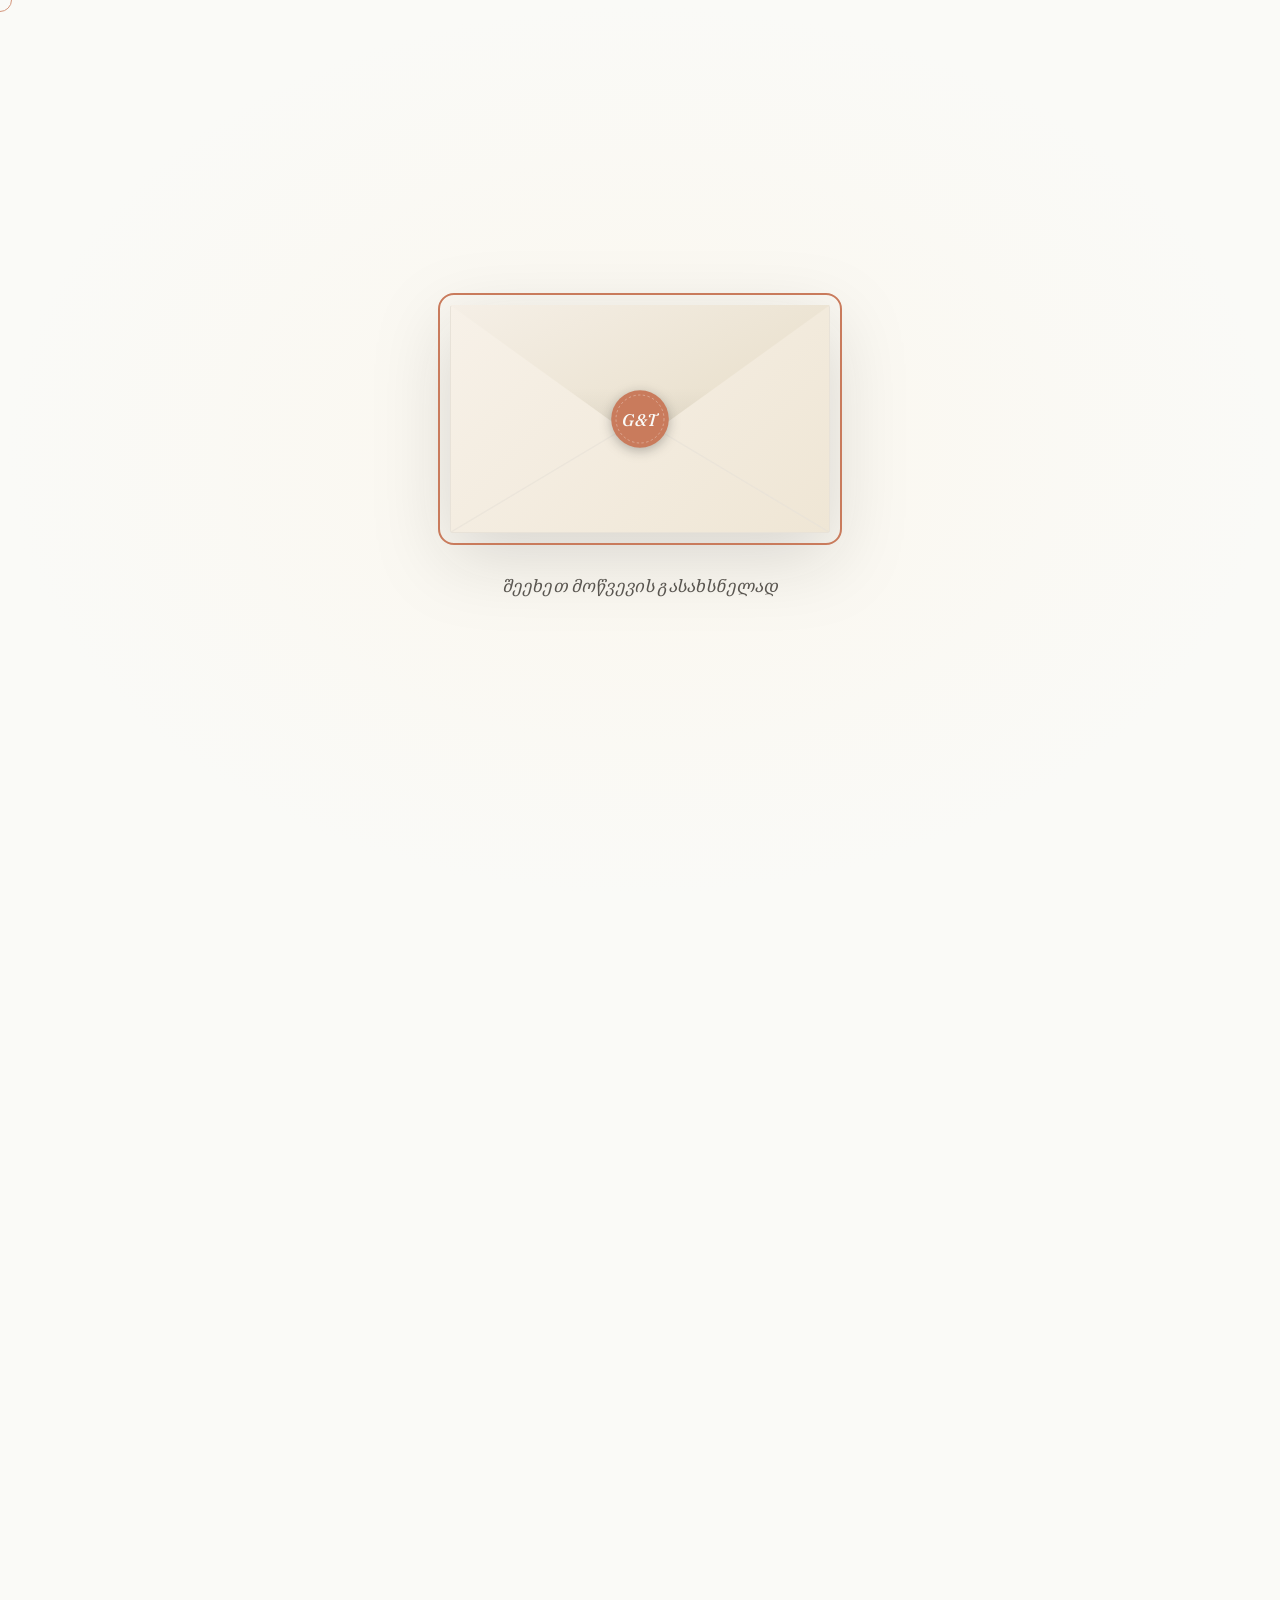
==== commit 4e55c3e1: "feat(hero): add many white roses climbing the arch 20 white roses (layered concentric petals, subtle" ====
--- a/index.html
+++ b/index.html
@@ -93,6 +93,28 @@
           <g class="vine__flower" style="--i:22"><circle cx="194" cy="240" r="3"/><circle class="dot" cx="194" cy="240" r="1.2"/></g>
           <g class="vine__leaf" style="--i:23"><path d="M 190 270 Q 184 264, 179 261 Q 186 271, 190 270" /></g>
           <g class="vine__leaf" style="--i:24"><path d="M 190 295 Q 196 290, 200 285 Q 194 295, 190 295" /></g>
+
+          <!-- white roses climbing the arch (same pop-in animation) -->
+          <g class="vine__rose" style="--i:1"><circle class="rose-o" cx="10" cy="288" r="3.6"/><circle class="rose-i" cx="10" cy="288" r="2.2"/><circle class="rose-c" cx="10" cy="288" r="0.9"/></g>
+          <g class="vine__rose" style="--i:3"><circle class="rose-o" cx="10" cy="256" r="3.6"/><circle class="rose-i" cx="10" cy="256" r="2.2"/><circle class="rose-c" cx="10" cy="256" r="0.9"/></g>
+          <g class="vine__rose" style="--i:5"><circle class="rose-o" cx="10" cy="224" r="3.6"/><circle class="rose-i" cx="10" cy="224" r="2.2"/><circle class="rose-c" cx="10" cy="224" r="0.9"/></g>
+          <g class="vine__rose" style="--i:7"><circle class="rose-o" cx="10" cy="192" r="3.6"/><circle class="rose-i" cx="10" cy="192" r="2.2"/><circle class="rose-c" cx="10" cy="192" r="0.9"/></g>
+          <g class="vine__rose" style="--i:9"><circle class="rose-o" cx="10" cy="160" r="3.6"/><circle class="rose-i" cx="10" cy="160" r="2.2"/><circle class="rose-c" cx="10" cy="160" r="0.9"/></g>
+          <g class="vine__rose" style="--i:11"><circle class="rose-o" cx="11" cy="128" r="3.6"/><circle class="rose-i" cx="11" cy="128" r="2.2"/><circle class="rose-c" cx="11" cy="128" r="0.9"/></g>
+          <g class="vine__rose" style="--i:13"><circle class="rose-o" cx="18" cy="62" r="3.6"/><circle class="rose-i" cx="18" cy="62" r="2.2"/><circle class="rose-c" cx="18" cy="62" r="0.9"/></g>
+          <g class="vine__rose" style="--i:15"><circle class="rose-o" cx="34" cy="34" r="3.6"/><circle class="rose-i" cx="34" cy="34" r="2.2"/><circle class="rose-c" cx="34" cy="34" r="0.9"/></g>
+          <g class="vine__rose" style="--i:17"><circle class="rose-o" cx="62" cy="17" r="3.6"/><circle class="rose-i" cx="62" cy="17" r="2.2"/><circle class="rose-c" cx="62" cy="17" r="0.9"/></g>
+          <g class="vine__rose" style="--i:19"><circle class="rose-o" cx="88" cy="11" r="3.6"/><circle class="rose-i" cx="88" cy="11" r="2.2"/><circle class="rose-c" cx="88" cy="11" r="0.9"/></g>
+          <g class="vine__rose" style="--i:19"><circle class="rose-o" cx="112" cy="11" r="3.6"/><circle class="rose-i" cx="112" cy="11" r="2.2"/><circle class="rose-c" cx="112" cy="11" r="0.9"/></g>
+          <g class="vine__rose" style="--i:17"><circle class="rose-o" cx="138" cy="17" r="3.6"/><circle class="rose-i" cx="138" cy="17" r="2.2"/><circle class="rose-c" cx="138" cy="17" r="0.9"/></g>
+          <g class="vine__rose" style="--i:15"><circle class="rose-o" cx="166" cy="34" r="3.6"/><circle class="rose-i" cx="166" cy="34" r="2.2"/><circle class="rose-c" cx="166" cy="34" r="0.9"/></g>
+          <g class="vine__rose" style="--i:13"><circle class="rose-o" cx="182" cy="62" r="3.6"/><circle class="rose-i" cx="182" cy="62" r="2.2"/><circle class="rose-c" cx="182" cy="62" r="0.9"/></g>
+          <g class="vine__rose" style="--i:11"><circle class="rose-o" cx="189" cy="128" r="3.6"/><circle class="rose-i" cx="189" cy="128" r="2.2"/><circle class="rose-c" cx="189" cy="128" r="0.9"/></g>
+          <g class="vine__rose" style="--i:9"><circle class="rose-o" cx="190" cy="160" r="3.6"/><circle class="rose-i" cx="190" cy="160" r="2.2"/><circle class="rose-c" cx="190" cy="160" r="0.9"/></g>
+          <g class="vine__rose" style="--i:7"><circle class="rose-o" cx="190" cy="192" r="3.6"/><circle class="rose-i" cx="190" cy="192" r="2.2"/><circle class="rose-c" cx="190" cy="192" r="0.9"/></g>
+          <g class="vine__rose" style="--i:5"><circle class="rose-o" cx="190" cy="224" r="3.6"/><circle class="rose-i" cx="190" cy="224" r="2.2"/><circle class="rose-c" cx="190" cy="224" r="0.9"/></g>
+          <g class="vine__rose" style="--i:3"><circle class="rose-o" cx="190" cy="256" r="3.6"/><circle class="rose-i" cx="190" cy="256" r="2.2"/><circle class="rose-c" cx="190" cy="256" r="0.9"/></g>
+          <g class="vine__rose" style="--i:1"><circle class="rose-o" cx="190" cy="288" r="3.6"/><circle class="rose-i" cx="190" cy="288" r="2.2"/><circle class="rose-c" cx="190" cy="288" r="0.9"/></g>
         </g>
       </svg>
       <svg class="hero__sprig hero__sprig--tl" viewBox="0 0 60 60" aria-hidden="true"
@@ -342,26 +364,34 @@
             <ellipse class="hc-floor" cx="150" cy="192" rx="120" ry="5" />
 
             <!-- ── BRIDE ── -->
-            <path class="hc-veil" d="M104 46 C124 74 128 150 119 190 L104 190 C109 150 108 82 100 60 Z" />
-            <path class="hc-gown" d="M86 80 C78 84 76 124 67 190 L125 190 C116 124 106 84 96 80 Z" />
-            <path class="hc-gown" d="M87 72 C83 74 81 90 85 100 L107 100 C111 90 108 74 103 72 Z" />
-            <rect class="hc-skin" x="91" y="57" width="9" height="9" rx="3" />
+            <path class="hc-veil" d="M104 46 C124 74 128 150 119 190 L104 190 C109 150 108 78 100 58 Z" />
+            <path class="hc-gown" d="M86 70 C78 75 76 124 67 190 L125 190 C116 124 106 75 96 70 Z" />
+            <path class="hc-gown" d="M87 66 C83 68 81 88 85 100 L107 100 C111 88 108 68 103 66 Z" />
+            <rect class="hc-skin" x="91" y="56" width="10" height="13" rx="3" />
             <circle class="hc-head" cx="96" cy="46" r="11" />
             <path class="hc-hair" d="M85 46 C85 32 90 26 96 26 C103 26 108 33 107 46 C104 37 100 33 96 33 C90 33 87 39 85 46 Z" />
             <path class="hc-hair" d="M85 44 C78 74 80 128 88 156 C84 128 84 86 92 48 Z" />
+            <!-- wedding crown -->
+            <path class="hc-crown" d="M86 30 L106 30 L106 22 L101 26 L96 18 L91 26 L86 22 Z" />
+            <line class="hc-crown-cross" x1="96" y1="18" x2="96" y2="12" />
+            <line class="hc-crown-cross" x1="92.5" y1="14.5" x2="99.5" y2="14.5" />
 
             <!-- ── GROOM ── -->
             <path class="hc-suit-dark" d="M44 150 L46 190 L57 190 L58 166 L59 190 L70 190 L72 150 Z" />
             <ellipse class="hc-shoe" cx="51" cy="191" rx="7" ry="3.2" />
             <ellipse class="hc-shoe" cx="65" cy="191" rx="7" ry="3.2" />
-            <path class="hc-suit" d="M43 152 C38 122 41 84 51 77 L65 77 C75 84 78 122 73 152 Z" />
-            <path class="hc-shirt" d="M54 79 L58 110 L62 79 Z" />
-            <rect class="hc-skin" x="53" y="57" width="10" height="9" rx="3" />
+            <path class="hc-suit" d="M43 152 C38 122 41 80 51 71 L65 71 C75 80 78 122 73 152 Z" />
+            <path class="hc-shirt" d="M54 72 L58 104 L62 72 Z" />
+            <rect class="hc-skin" x="52" y="56" width="12" height="16" rx="3" />
             <circle class="hc-head" cx="58" cy="46" r="12" />
             <path class="hc-hair" d="M46 46 C46 32 51 26 58 26 C65 26 70 33 70 45 C67 36 63 32 58 32 C52 32 48 38 46 46 Z" />
-            <path class="hc-tie" d="M53 80 L48 84 L53 88 Z" />
-            <path class="hc-tie" d="M63 80 L68 84 L63 88 Z" />
-            <circle class="hc-tie" cx="58" cy="84" r="2" />
+            <path class="hc-tie" d="M53 74 L48 78 L53 82 Z" />
+            <path class="hc-tie" d="M63 74 L68 78 L63 82 Z" />
+            <circle class="hc-tie" cx="58" cy="78" r="2" />
+            <!-- wedding crown -->
+            <path class="hc-crown" d="M48 30 L68 30 L68 22 L63 26 L58 18 L53 26 L48 22 Z" />
+            <line class="hc-crown-cross" x1="58" y1="18" x2="58" y2="12" />
+            <line class="hc-crown-cross" x1="54.5" y1="14.5" x2="61.5" y2="14.5" />
 
             <!-- bride's bouquet held between them -->
             <g class="scene-bouquet">
@@ -407,17 +437,20 @@
 
             <!-- BRIDE (front view, tossing back over her shoulder) — filled hero-style -->
             <g class="toss__bride">
-              <path class="hc-veil" d="M58 82 C38 122 32 196 36 232 L52 232 C55 196 52 116 60 88 Z" />
+              <!-- veil behind, symmetric about x=58 -->
+              <path class="hc-veil" d="M58 88 C32 130 26 200 30 232 L86 232 C90 200 84 130 58 88 Z" />
               <!-- long hair falling down both sides (behind head) -->
-              <path class="hc-hair" d="M45 70 C39 110 43 150 51 154 C47 120 49 94 58 86 C67 94 69 120 65 154 C73 150 77 110 71 70 C68 58 48 58 45 70 Z" />
-              <path class="hc-gown" d="M42 104 C34 148 28 200 32 232 L84 232 C82 200 76 148 70 104 Z" />
-              <path class="hc-gown" d="M48 106 C46 90 50 82 58 82 C66 82 70 90 68 106 Z" />
+              <path class="hc-hair" d="M46 70 C40 110 44 150 52 154 C48 120 50 94 58 86 C66 94 68 120 64 154 C72 150 76 110 70 70 C67 58 49 58 46 70 Z" />
+              <!-- gown: symmetric bell about x=58 -->
+              <path class="hc-gown" d="M47 104 C41 150 35 232 35 232 L81 232 C81 232 75 150 69 104 Z" />
+              <!-- bodice, symmetric -->
+              <path class="hc-gown" d="M48 106 C46 88 50 80 58 80 C66 80 70 88 68 106 Z" />
               <!-- face (front) -->
               <circle class="hc-head" cx="58" cy="70" r="11" />
               <!-- fringe over the top of the head -->
               <path class="hc-hair" d="M47 71 C47 55 52 49 58 49 C64 49 69 55 69 71 C66 61 62 58 58 58 C54 58 50 62 47 71 Z" />
               <!-- raised arm tossing back over the shoulder + bouquet hand -->
-              <path class="hc-skin" d="M70 100 C82 78 87 52 90 33 L94 35 C91 56 85 84 77 104 Z" />
+              <path class="hc-skin" d="M68 102 C80 80 86 54 90 34 L94 36 C91 56 85 82 75 106 Z" />
               <circle class="hc-skin" cx="91" cy="33" r="3.5" />
             </g>
 
--- a/css/styles.css
+++ b/css/styles.css
@@ -277,6 +277,8 @@
    (same visual language as the hero couple) */
 .hc-robe  { fill: url(#robeGrad); }
 .hc-mitre { fill: url(#mitreGrad); }
+.hc-crown { fill: url(#mitreGrad); }
+.hc-crown-cross { stroke: #8A5A1E; stroke-width: 1.4; stroke-linecap: round; fill: none; }
 .hc-beard { fill: #CFC8BD; }
 .hc-hand  { fill: #EAC6A0; }
 .hc-stole { fill: color-mix(in oklab, var(--bloom-saffron) 78%, #FFFFFF); opacity: 0.9; }
@@ -1275,6 +1277,11 @@
 .arch__vine .vine__flower > circle:first-child { stroke: var(--flower-c); fill: none; stroke-width: 1; }
 .arch__vine .vine__flower > circle.dot { fill: var(--flower-c); stroke: none; }
 
+/* White roses on the arch */
+.arch__vine .vine__rose .rose-o { fill: #FFFFFF; stroke: rgba(122, 139, 106, 0.5); stroke-width: 0.5; }
+.arch__vine .vine__rose .rose-i { fill: #FBF5EF; stroke: rgba(201, 123, 92, 0.35); stroke-width: 0.4; }
+.arch__vine .vine__rose .rose-c { fill: #E8D8C8; stroke: none; }
+
 .arch__vine > g {
   opacity: 0;
   transform-box: fill-box;
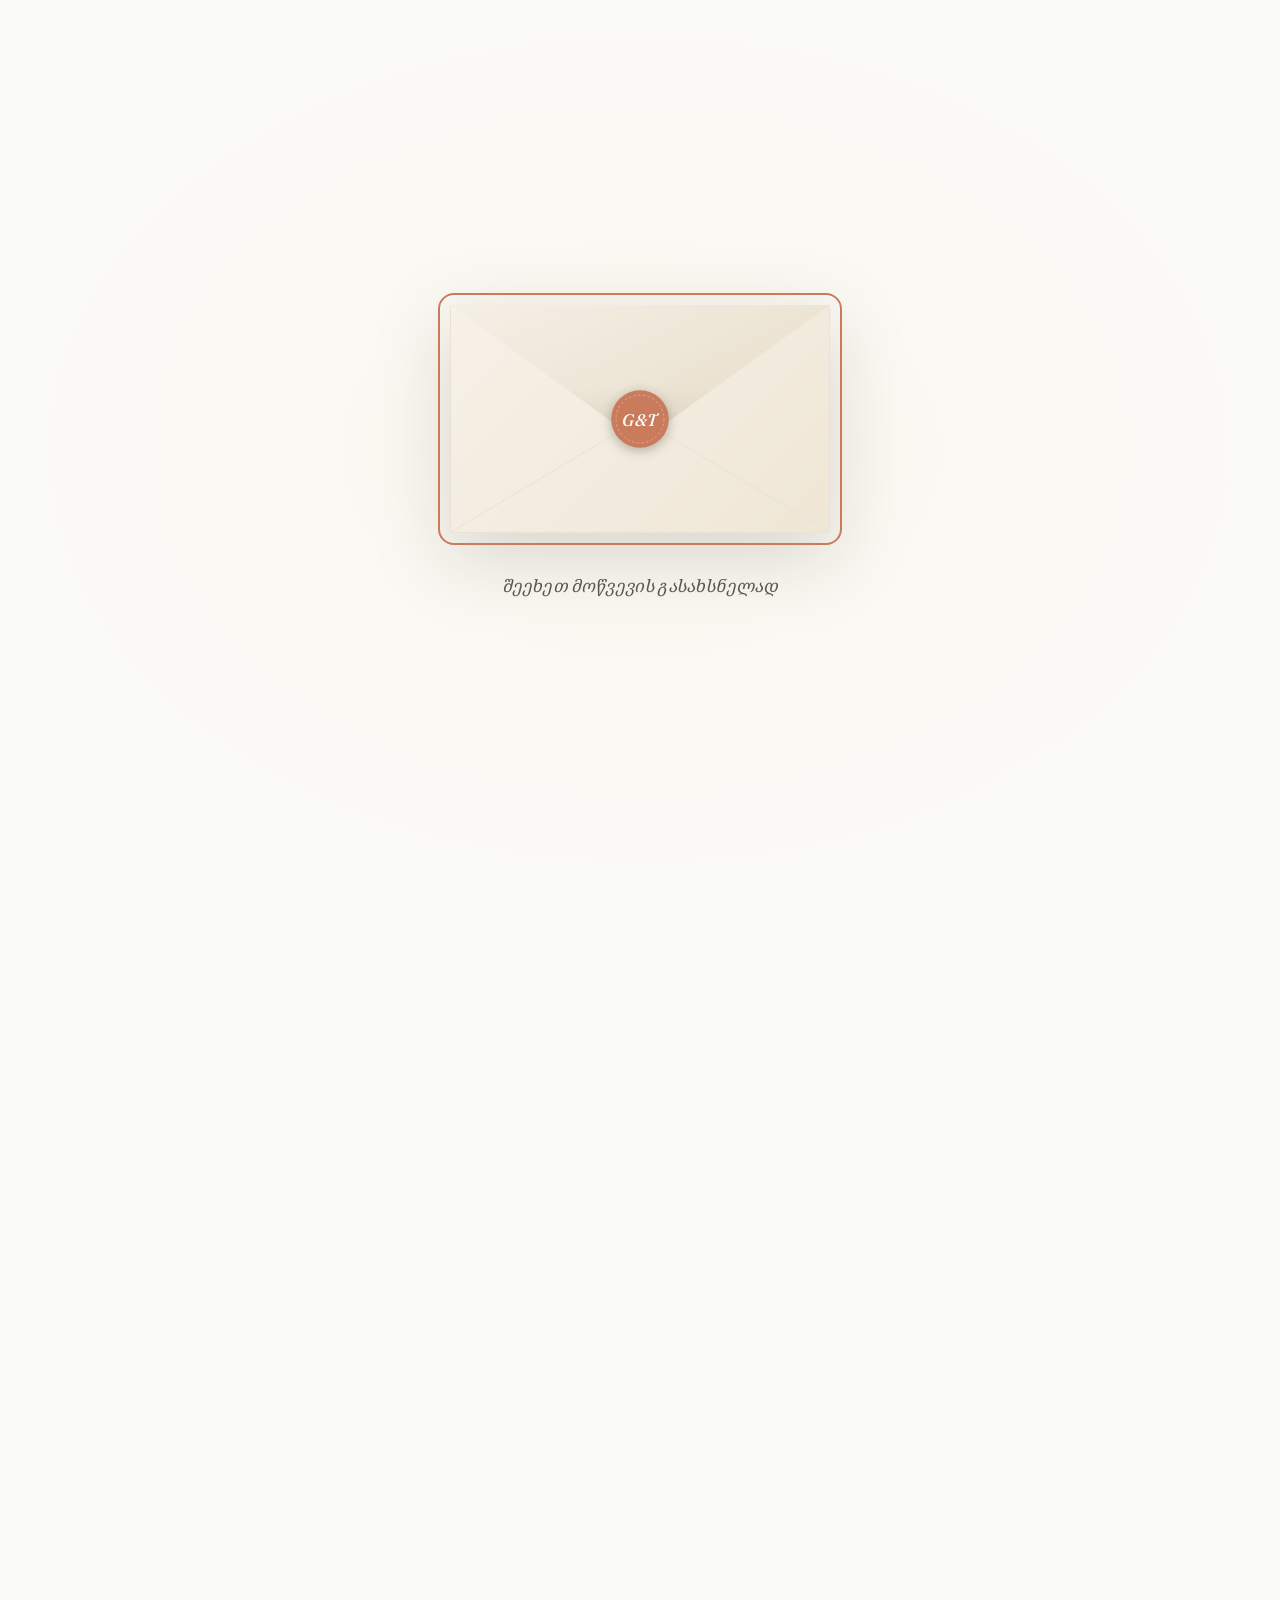
==== commit 829e5b4c: "feat(hero): real rose blooms on the arch (was concentric circles) Define a #rose symbol — 5 white pe" ====
--- a/index.html
+++ b/index.html
@@ -66,6 +66,19 @@
       <svg class="hero__arch" viewBox="0 0 200 320" aria-hidden="true"
            fill="none" stroke="currentColor" stroke-width="1.2"
            stroke-linecap="round" stroke-linejoin="round" preserveAspectRatio="xMidYMid meet">
+        <defs>
+          <symbol id="rose" viewBox="0 0 14 14">
+            <g class="rose-petal">
+              <ellipse cx="7" cy="3.9" rx="2.3" ry="3.1" />
+              <ellipse cx="7" cy="3.9" rx="2.3" ry="3.1" transform="rotate(72 7 7)" />
+              <ellipse cx="7" cy="3.9" rx="2.3" ry="3.1" transform="rotate(144 7 7)" />
+              <ellipse cx="7" cy="3.9" rx="2.3" ry="3.1" transform="rotate(216 7 7)" />
+              <ellipse cx="7" cy="3.9" rx="2.3" ry="3.1" transform="rotate(288 7 7)" />
+            </g>
+            <circle class="rose-center" cx="7" cy="7" r="2.6" />
+            <path class="rose-swirl" d="M7 7 C7 5.8 8.7 5.8 8.7 7 C8.7 8.9 5.3 8.9 5.3 7 C5.3 4.6 9.7 4.6 9.7 7" />
+          </symbol>
+        </defs>
         <path class="arch__line" d="M 10 320 L 10 100 Q 10 10, 100 10 Q 190 10, 190 100 L 190 320" />
         <g class="arch__vine">
           <g class="vine__leaf" style="--i:0"><path d="M 10 295 Q 4 290, 0 285 Q 6 295, 10 295" /></g>
@@ -95,26 +108,26 @@
           <g class="vine__leaf" style="--i:24"><path d="M 190 295 Q 196 290, 200 285 Q 194 295, 190 295" /></g>
 
           <!-- white roses climbing the arch (same pop-in animation) -->
-          <g class="vine__rose" style="--i:1"><circle class="rose-o" cx="10" cy="288" r="3.6"/><circle class="rose-i" cx="10" cy="288" r="2.2"/><circle class="rose-c" cx="10" cy="288" r="0.9"/></g>
-          <g class="vine__rose" style="--i:3"><circle class="rose-o" cx="10" cy="256" r="3.6"/><circle class="rose-i" cx="10" cy="256" r="2.2"/><circle class="rose-c" cx="10" cy="256" r="0.9"/></g>
-          <g class="vine__rose" style="--i:5"><circle class="rose-o" cx="10" cy="224" r="3.6"/><circle class="rose-i" cx="10" cy="224" r="2.2"/><circle class="rose-c" cx="10" cy="224" r="0.9"/></g>
-          <g class="vine__rose" style="--i:7"><circle class="rose-o" cx="10" cy="192" r="3.6"/><circle class="rose-i" cx="10" cy="192" r="2.2"/><circle class="rose-c" cx="10" cy="192" r="0.9"/></g>
-          <g class="vine__rose" style="--i:9"><circle class="rose-o" cx="10" cy="160" r="3.6"/><circle class="rose-i" cx="10" cy="160" r="2.2"/><circle class="rose-c" cx="10" cy="160" r="0.9"/></g>
-          <g class="vine__rose" style="--i:11"><circle class="rose-o" cx="11" cy="128" r="3.6"/><circle class="rose-i" cx="11" cy="128" r="2.2"/><circle class="rose-c" cx="11" cy="128" r="0.9"/></g>
-          <g class="vine__rose" style="--i:13"><circle class="rose-o" cx="18" cy="62" r="3.6"/><circle class="rose-i" cx="18" cy="62" r="2.2"/><circle class="rose-c" cx="18" cy="62" r="0.9"/></g>
-          <g class="vine__rose" style="--i:15"><circle class="rose-o" cx="34" cy="34" r="3.6"/><circle class="rose-i" cx="34" cy="34" r="2.2"/><circle class="rose-c" cx="34" cy="34" r="0.9"/></g>
-          <g class="vine__rose" style="--i:17"><circle class="rose-o" cx="62" cy="17" r="3.6"/><circle class="rose-i" cx="62" cy="17" r="2.2"/><circle class="rose-c" cx="62" cy="17" r="0.9"/></g>
-          <g class="vine__rose" style="--i:19"><circle class="rose-o" cx="88" cy="11" r="3.6"/><circle class="rose-i" cx="88" cy="11" r="2.2"/><circle class="rose-c" cx="88" cy="11" r="0.9"/></g>
-          <g class="vine__rose" style="--i:19"><circle class="rose-o" cx="112" cy="11" r="3.6"/><circle class="rose-i" cx="112" cy="11" r="2.2"/><circle class="rose-c" cx="112" cy="11" r="0.9"/></g>
-          <g class="vine__rose" style="--i:17"><circle class="rose-o" cx="138" cy="17" r="3.6"/><circle class="rose-i" cx="138" cy="17" r="2.2"/><circle class="rose-c" cx="138" cy="17" r="0.9"/></g>
-          <g class="vine__rose" style="--i:15"><circle class="rose-o" cx="166" cy="34" r="3.6"/><circle class="rose-i" cx="166" cy="34" r="2.2"/><circle class="rose-c" cx="166" cy="34" r="0.9"/></g>
-          <g class="vine__rose" style="--i:13"><circle class="rose-o" cx="182" cy="62" r="3.6"/><circle class="rose-i" cx="182" cy="62" r="2.2"/><circle class="rose-c" cx="182" cy="62" r="0.9"/></g>
-          <g class="vine__rose" style="--i:11"><circle class="rose-o" cx="189" cy="128" r="3.6"/><circle class="rose-i" cx="189" cy="128" r="2.2"/><circle class="rose-c" cx="189" cy="128" r="0.9"/></g>
-          <g class="vine__rose" style="--i:9"><circle class="rose-o" cx="190" cy="160" r="3.6"/><circle class="rose-i" cx="190" cy="160" r="2.2"/><circle class="rose-c" cx="190" cy="160" r="0.9"/></g>
-          <g class="vine__rose" style="--i:7"><circle class="rose-o" cx="190" cy="192" r="3.6"/><circle class="rose-i" cx="190" cy="192" r="2.2"/><circle class="rose-c" cx="190" cy="192" r="0.9"/></g>
-          <g class="vine__rose" style="--i:5"><circle class="rose-o" cx="190" cy="224" r="3.6"/><circle class="rose-i" cx="190" cy="224" r="2.2"/><circle class="rose-c" cx="190" cy="224" r="0.9"/></g>
-          <g class="vine__rose" style="--i:3"><circle class="rose-o" cx="190" cy="256" r="3.6"/><circle class="rose-i" cx="190" cy="256" r="2.2"/><circle class="rose-c" cx="190" cy="256" r="0.9"/></g>
-          <g class="vine__rose" style="--i:1"><circle class="rose-o" cx="190" cy="288" r="3.6"/><circle class="rose-i" cx="190" cy="288" r="2.2"/><circle class="rose-c" cx="190" cy="288" r="0.9"/></g>
+          <g class="vine__rose" style="--i:1"><use href="#rose" x="5" y="283" width="10" height="10"/></g>
+          <g class="vine__rose" style="--i:3"><use href="#rose" x="5" y="251" width="10" height="10"/></g>
+          <g class="vine__rose" style="--i:5"><use href="#rose" x="5" y="219" width="10" height="10"/></g>
+          <g class="vine__rose" style="--i:7"><use href="#rose" x="5" y="187" width="10" height="10"/></g>
+          <g class="vine__rose" style="--i:9"><use href="#rose" x="5" y="155" width="10" height="10"/></g>
+          <g class="vine__rose" style="--i:11"><use href="#rose" x="6" y="123" width="10" height="10"/></g>
+          <g class="vine__rose" style="--i:13"><use href="#rose" x="13" y="57" width="10" height="10"/></g>
+          <g class="vine__rose" style="--i:15"><use href="#rose" x="29" y="29" width="10" height="10"/></g>
+          <g class="vine__rose" style="--i:17"><use href="#rose" x="57" y="12" width="10" height="10"/></g>
+          <g class="vine__rose" style="--i:19"><use href="#rose" x="83" y="6" width="10" height="10"/></g>
+          <g class="vine__rose" style="--i:19"><use href="#rose" x="107" y="6" width="10" height="10"/></g>
+          <g class="vine__rose" style="--i:17"><use href="#rose" x="133" y="12" width="10" height="10"/></g>
+          <g class="vine__rose" style="--i:15"><use href="#rose" x="161" y="29" width="10" height="10"/></g>
+          <g class="vine__rose" style="--i:13"><use href="#rose" x="177" y="57" width="10" height="10"/></g>
+          <g class="vine__rose" style="--i:11"><use href="#rose" x="184" y="123" width="10" height="10"/></g>
+          <g class="vine__rose" style="--i:9"><use href="#rose" x="185" y="155" width="10" height="10"/></g>
+          <g class="vine__rose" style="--i:7"><use href="#rose" x="185" y="187" width="10" height="10"/></g>
+          <g class="vine__rose" style="--i:5"><use href="#rose" x="185" y="219" width="10" height="10"/></g>
+          <g class="vine__rose" style="--i:3"><use href="#rose" x="185" y="251" width="10" height="10"/></g>
+          <g class="vine__rose" style="--i:1"><use href="#rose" x="185" y="283" width="10" height="10"/></g>
         </g>
       </svg>
       <svg class="hero__sprig hero__sprig--tl" viewBox="0 0 60 60" aria-hidden="true"
--- a/css/styles.css
+++ b/css/styles.css
@@ -1277,10 +1277,10 @@
 .arch__vine .vine__flower > circle:first-child { stroke: var(--flower-c); fill: none; stroke-width: 1; }
 .arch__vine .vine__flower > circle.dot { fill: var(--flower-c); stroke: none; }
 
-/* White roses on the arch */
-.arch__vine .vine__rose .rose-o { fill: #FFFFFF; stroke: rgba(122, 139, 106, 0.5); stroke-width: 0.5; }
-.arch__vine .vine__rose .rose-i { fill: #FBF5EF; stroke: rgba(201, 123, 92, 0.35); stroke-width: 0.4; }
-.arch__vine .vine__rose .rose-c { fill: #E8D8C8; stroke: none; }
+/* White roses on the arch (real bloom shape via #rose symbol) */
+.rose-petal  { fill: #FFFFFF; stroke: rgba(122, 139, 106, 0.4); stroke-width: 0.35; }
+.rose-center { fill: #FCF7F1; stroke: none; }
+.rose-swirl  { fill: none; stroke: rgba(201, 123, 92, 0.6); stroke-width: 0.7; stroke-linecap: round; }
 
 .arch__vine > g {
   opacity: 0;
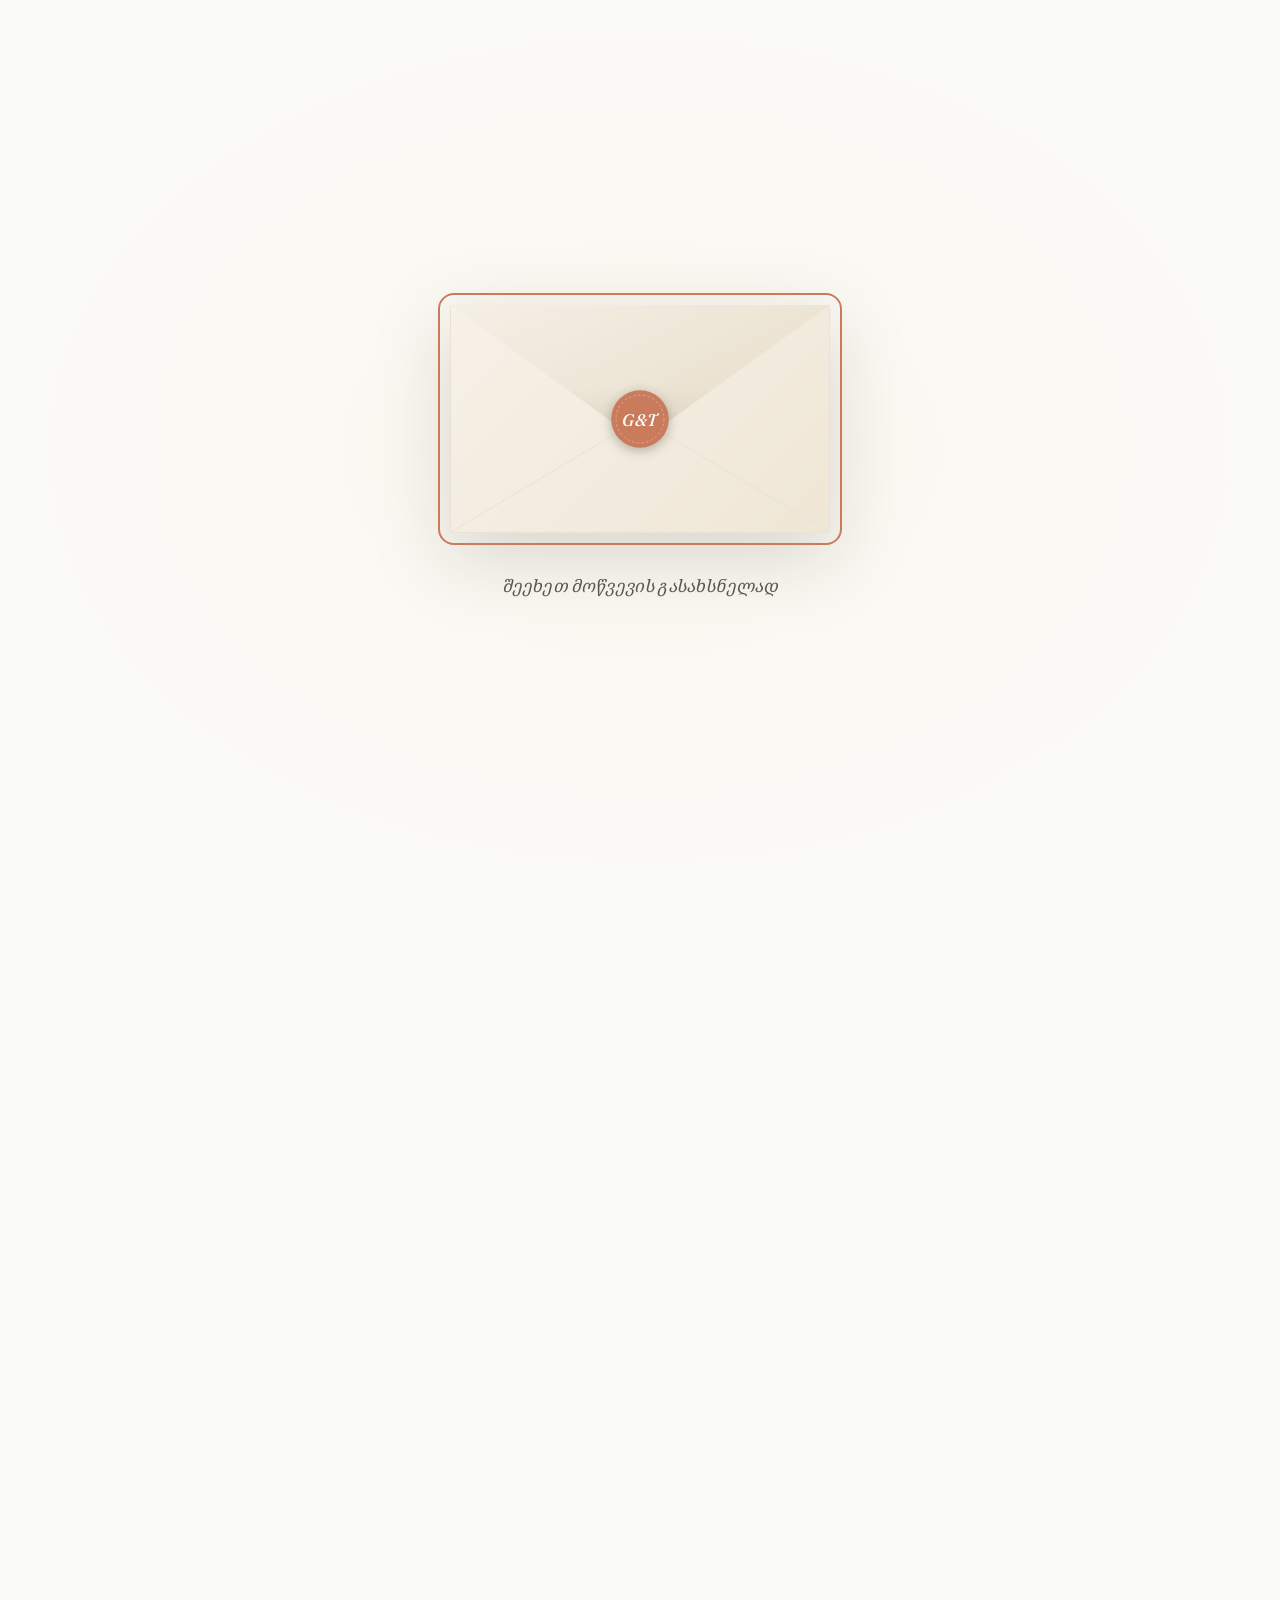
==== commit c1b5489d: "tweak(events+countdown): bigger labels, tighter welcome→countdown gap, retitle countdown - larger re" ====
--- a/index.html
+++ b/index.html
@@ -83,27 +83,27 @@
         <g class="arch__vine">
           <g class="vine__leaf" style="--i:0"><path d="M 10 295 Q 4 290, 0 285 Q 6 295, 10 295" /></g>
           <g class="vine__leaf" style="--i:1"><path d="M 10 270 Q 16 264, 21 261 Q 14 271, 10 270" /></g>
-          <g class="vine__flower" style="--i:2"><circle cx="6" cy="240" r="3"/><circle class="dot" cx="6" cy="240" r="1.2"/></g>
+          <g class="vine__rose vine__rose--red" style="--i:2"><use href="#rose" x="1" y="235" width="10" height="10"/></g>
           <g class="vine__leaf" style="--i:3"><path d="M 10 215 Q 16 209, 21 206 Q 14 216, 10 215" /></g>
           <g class="vine__leaf" style="--i:4"><path d="M 10 190 Q 4 185, 0 180 Q 6 190, 10 190" /></g>
           <g class="vine__leaf" style="--i:5"><path d="M 10 160 Q 16 154, 21 151 Q 14 161, 10 160" /></g>
-          <g class="vine__flower" style="--i:6"><circle cx="6" cy="135" r="2.5"/><circle class="dot" cx="6" cy="135" r="1"/></g>
+          <g class="vine__rose vine__rose--red" style="--i:6"><use href="#rose" x="1" y="130" width="10" height="10"/></g>
           <g class="vine__leaf" style="--i:7"><path d="M 12 108 Q 6 103, 2 100 Q 8 110, 12 108" /></g>
           <g class="vine__leaf" style="--i:8"><path d="M 22 78 Q 16 75, 11 73 Q 19 82, 22 78" /></g>
-          <g class="vine__flower" style="--i:9"><circle cx="38" cy="50" r="2.8"/><circle class="dot" cx="38" cy="50" r="1.1"/></g>
+          <g class="vine__rose vine__rose--red" style="--i:9"><use href="#rose" x="33" y="45" width="10" height="10"/></g>
           <g class="vine__leaf" style="--i:10"><path d="M 60 28 Q 53 22, 50 18 Q 58 28, 60 28" /></g>
-          <g class="vine__flower" style="--i:11"><circle cx="80" cy="12" r="2.5"/><circle class="dot" cx="80" cy="12" r="1"/></g>
-          <g class="vine__flower" style="--i:12"><circle cx="100" cy="5" r="4"/><circle class="dot" cx="100" cy="5" r="1.8"/></g>
-          <g class="vine__flower" style="--i:13"><circle cx="120" cy="12" r="2.5"/><circle class="dot" cx="120" cy="12" r="1"/></g>
+          <g class="vine__rose vine__rose--red" style="--i:11"><use href="#rose" x="75" y="7" width="10" height="10"/></g>
+          <g class="vine__rose vine__rose--red" style="--i:12"><use href="#rose" x="94" y="-1" width="12" height="12"/></g>
+          <g class="vine__rose vine__rose--red" style="--i:13"><use href="#rose" x="115" y="7" width="10" height="10"/></g>
           <g class="vine__leaf" style="--i:14"><path d="M 140 28 Q 147 22, 150 18 Q 142 28, 140 28" /></g>
-          <g class="vine__flower" style="--i:15"><circle cx="162" cy="50" r="2.8"/><circle class="dot" cx="162" cy="50" r="1.1"/></g>
+          <g class="vine__rose vine__rose--red" style="--i:15"><use href="#rose" x="157" y="45" width="10" height="10"/></g>
           <g class="vine__leaf" style="--i:16"><path d="M 178 78 Q 184 75, 189 73 Q 181 82, 178 78" /></g>
           <g class="vine__leaf" style="--i:17"><path d="M 188 108 Q 194 103, 198 100 Q 192 110, 188 108" /></g>
-          <g class="vine__flower" style="--i:18"><circle cx="194" cy="135" r="2.5"/><circle class="dot" cx="194" cy="135" r="1"/></g>
+          <g class="vine__rose vine__rose--red" style="--i:18"><use href="#rose" x="189" y="130" width="10" height="10"/></g>
           <g class="vine__leaf" style="--i:19"><path d="M 190 160 Q 184 154, 179 151 Q 186 161, 190 160" /></g>
           <g class="vine__leaf" style="--i:20"><path d="M 190 190 Q 196 185, 200 180 Q 194 190, 190 190" /></g>
           <g class="vine__leaf" style="--i:21"><path d="M 190 215 Q 184 209, 179 206 Q 186 216, 190 215" /></g>
-          <g class="vine__flower" style="--i:22"><circle cx="194" cy="240" r="3"/><circle class="dot" cx="194" cy="240" r="1.2"/></g>
+          <g class="vine__rose vine__rose--red" style="--i:22"><use href="#rose" x="189" y="235" width="10" height="10"/></g>
           <g class="vine__leaf" style="--i:23"><path d="M 190 270 Q 184 264, 179 261 Q 186 271, 190 270" /></g>
           <g class="vine__leaf" style="--i:24"><path d="M 190 295 Q 196 290, 200 285 Q 194 295, 190 295" /></g>
 
@@ -230,7 +230,7 @@
         <span class="hero__amp" aria-hidden="true">&amp;</span>
         <span class="hero__name" data-cascade>თამარი</span>
       </h1>
-      <p class="microcopy hero__date">12 . 07 . 2026 — საქართველო</p>
+      <p class="microcopy hero__date">12 . 07 . 2026</p>
       <div class="hero__scrollhint" aria-hidden="true">
         <span class="hero__line"></span>
         <svg viewBox="0 0 16 16" width="16" height="16" fill="none" stroke="currentColor" stroke-width="1.25">
@@ -258,7 +258,7 @@
       <hr class="divider-hair reveal" />
     </section>
     <section id="countdown" class="countdown section--alt">
-      <p class="microcopy reveal" style="text-align: center; margin: 0 0 32px;">ჯვრისწერამდე დარჩა</p>
+      <p class="microcopy reveal" style="text-align: center; margin: 0 0 32px;">ქორწილამდე დარჩა</p>
       <div class="countdown__grid" aria-live="off">
         <div class="countdown__cell">
           <span class="countdown__value" data-cd="days">--</span>
--- a/css/styles.css
+++ b/css/styles.css
@@ -624,15 +624,15 @@
 
 /* Countdown section */
 .countdown { text-align: center; }
+/* tighten the gap between welcome and countdown */
+#welcome   { padding-bottom: clamp(40px, 6vh, 84px); }
+#countdown { padding-top: clamp(40px, 6vh, 84px); }
 .countdown__grid {
   display: grid;
-  grid-template-columns: repeat(2, 1fr);
-  gap: 32px;
+  grid-template-columns: repeat(4, 1fr);
+  gap: clamp(4px, 1.6vw, 24px);
   max-width: 720px;
   margin: 0 auto;
-}
-@media (min-width: 768px) {
-  .countdown__grid { grid-template-columns: repeat(4, 1fr); }
 }
 .countdown__cell {
   display: flex;
@@ -672,7 +672,7 @@
 }
 .countdown__value {
   font-family: var(--font-display);
-  font-size: clamp(56px, 9vw, 96px);
+  font-size: clamp(30px, 9.5vw, 96px);
   font-weight: 400;
   font-variant-numeric: tabular-nums;
   line-height: 1;
@@ -781,7 +781,11 @@
   flex-direction: column;
   align-items: center;
 }
-.event__label { margin: 0 0 16px; }
+.event__label {
+  margin: 0 0 16px;
+  font-size: clamp(17px, 4vw, 26px);
+  letter-spacing: 0.1em;
+}
 .event:nth-of-type(1) .event__label { color: var(--accent); }
 .event:nth-of-type(2) .event__label { color: var(--bloom-fuchsia); }
 .event__map { margin-top: auto; }
@@ -1277,10 +1281,18 @@
 .arch__vine .vine__flower > circle:first-child { stroke: var(--flower-c); fill: none; stroke-width: 1; }
 .arch__vine .vine__flower > circle.dot { fill: var(--flower-c); stroke: none; }
 
-/* White roses on the arch (real bloom shape via #rose symbol) */
-.rose-petal  { fill: #FFFFFF; stroke: rgba(122, 139, 106, 0.4); stroke-width: 0.35; }
-.rose-center { fill: #FCF7F1; stroke: none; }
-.rose-swirl  { fill: none; stroke: rgba(201, 123, 92, 0.6); stroke-width: 0.7; stroke-linecap: round; }
+/* Roses on the arch (real bloom shape via #rose symbol; colour via vars) */
+.rose-petal  { fill: var(--rose-fill, #FFFFFF); stroke: var(--rose-stroke, rgba(122, 139, 106, 0.4)); stroke-width: 0.35; }
+.rose-center { fill: var(--rose-core, #FCF7F1); stroke: none; }
+.rose-swirl  { fill: none; stroke: var(--rose-swirl-c, rgba(201, 123, 92, 0.6)); stroke-width: 0.7; stroke-linecap: round; }
+
+/* red rose variant (custom props inherit through the <use> shadow) */
+.vine__rose--red {
+  --rose-fill: #C24A45;
+  --rose-stroke: rgba(120, 28, 26, 0.45);
+  --rose-core: #95302C;
+  --rose-swirl-c: rgba(74, 18, 16, 0.75);
+}
 
 .arch__vine > g {
   opacity: 0;
